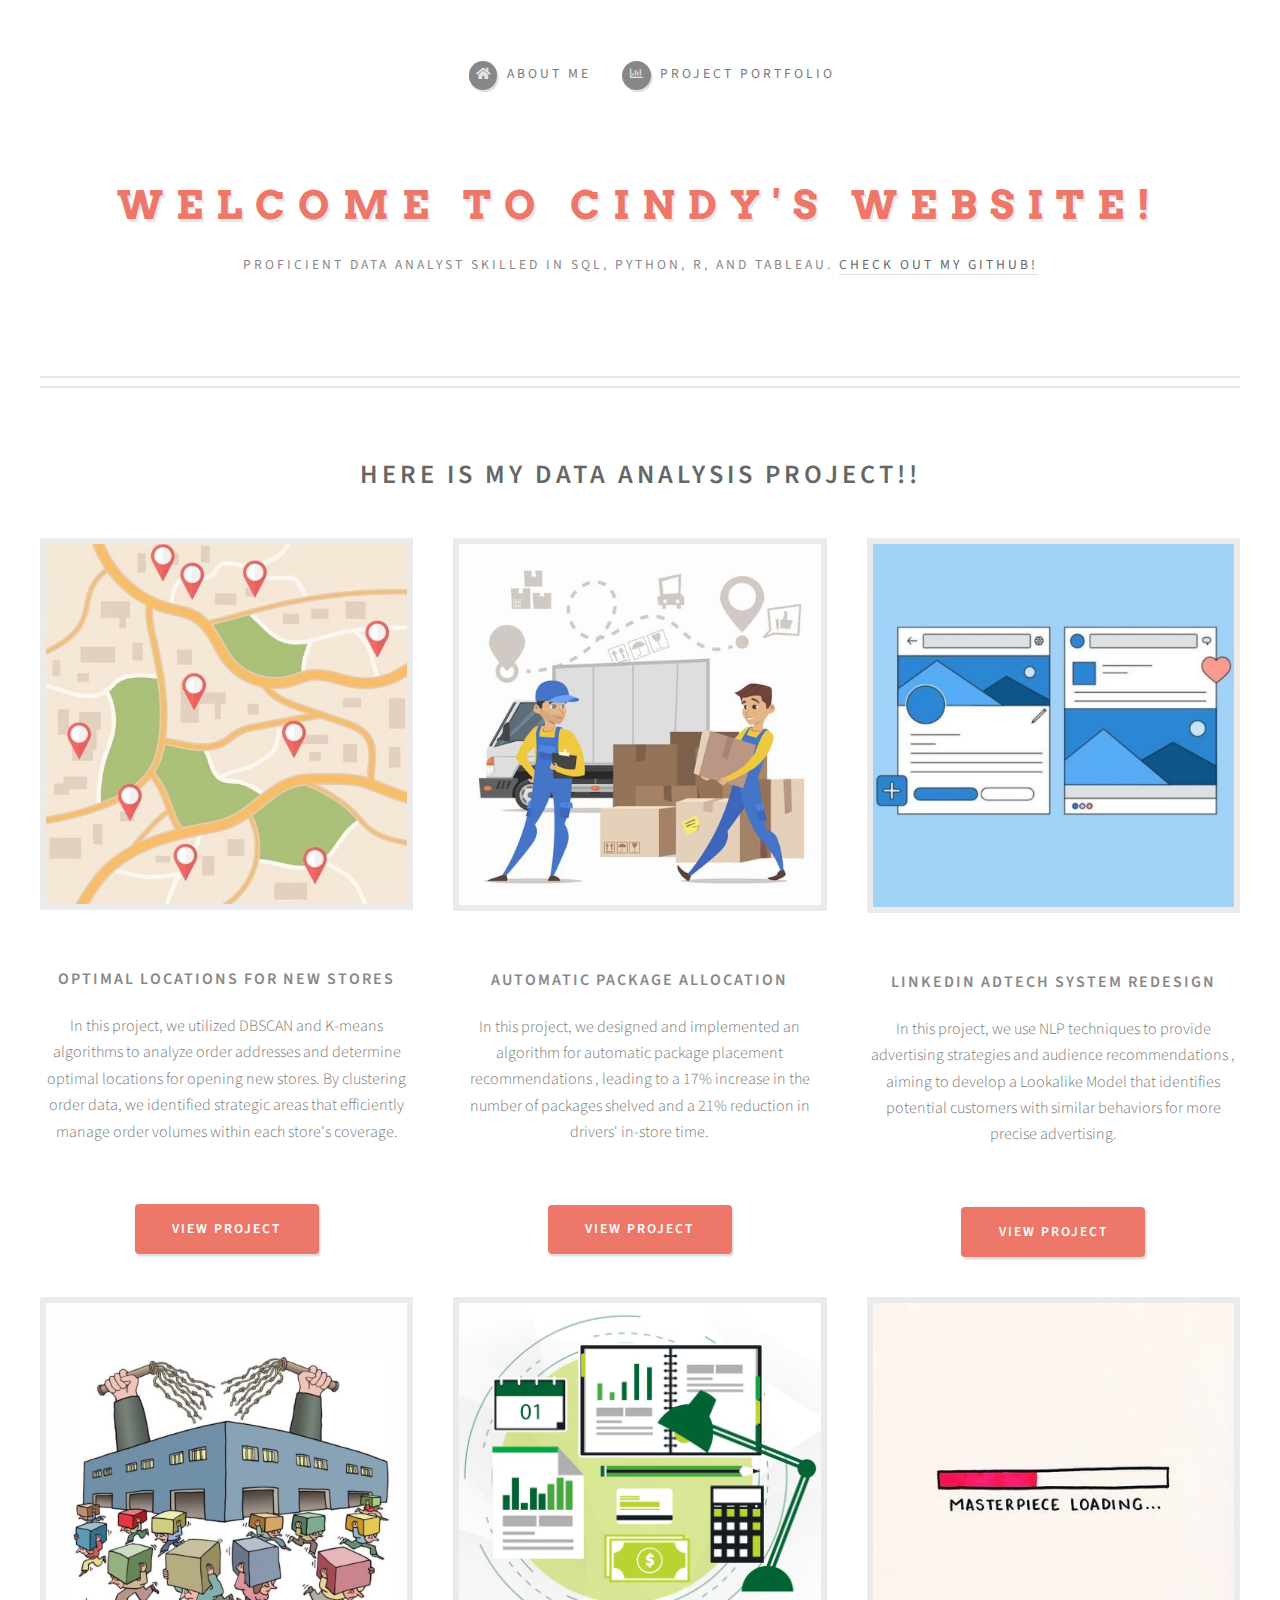
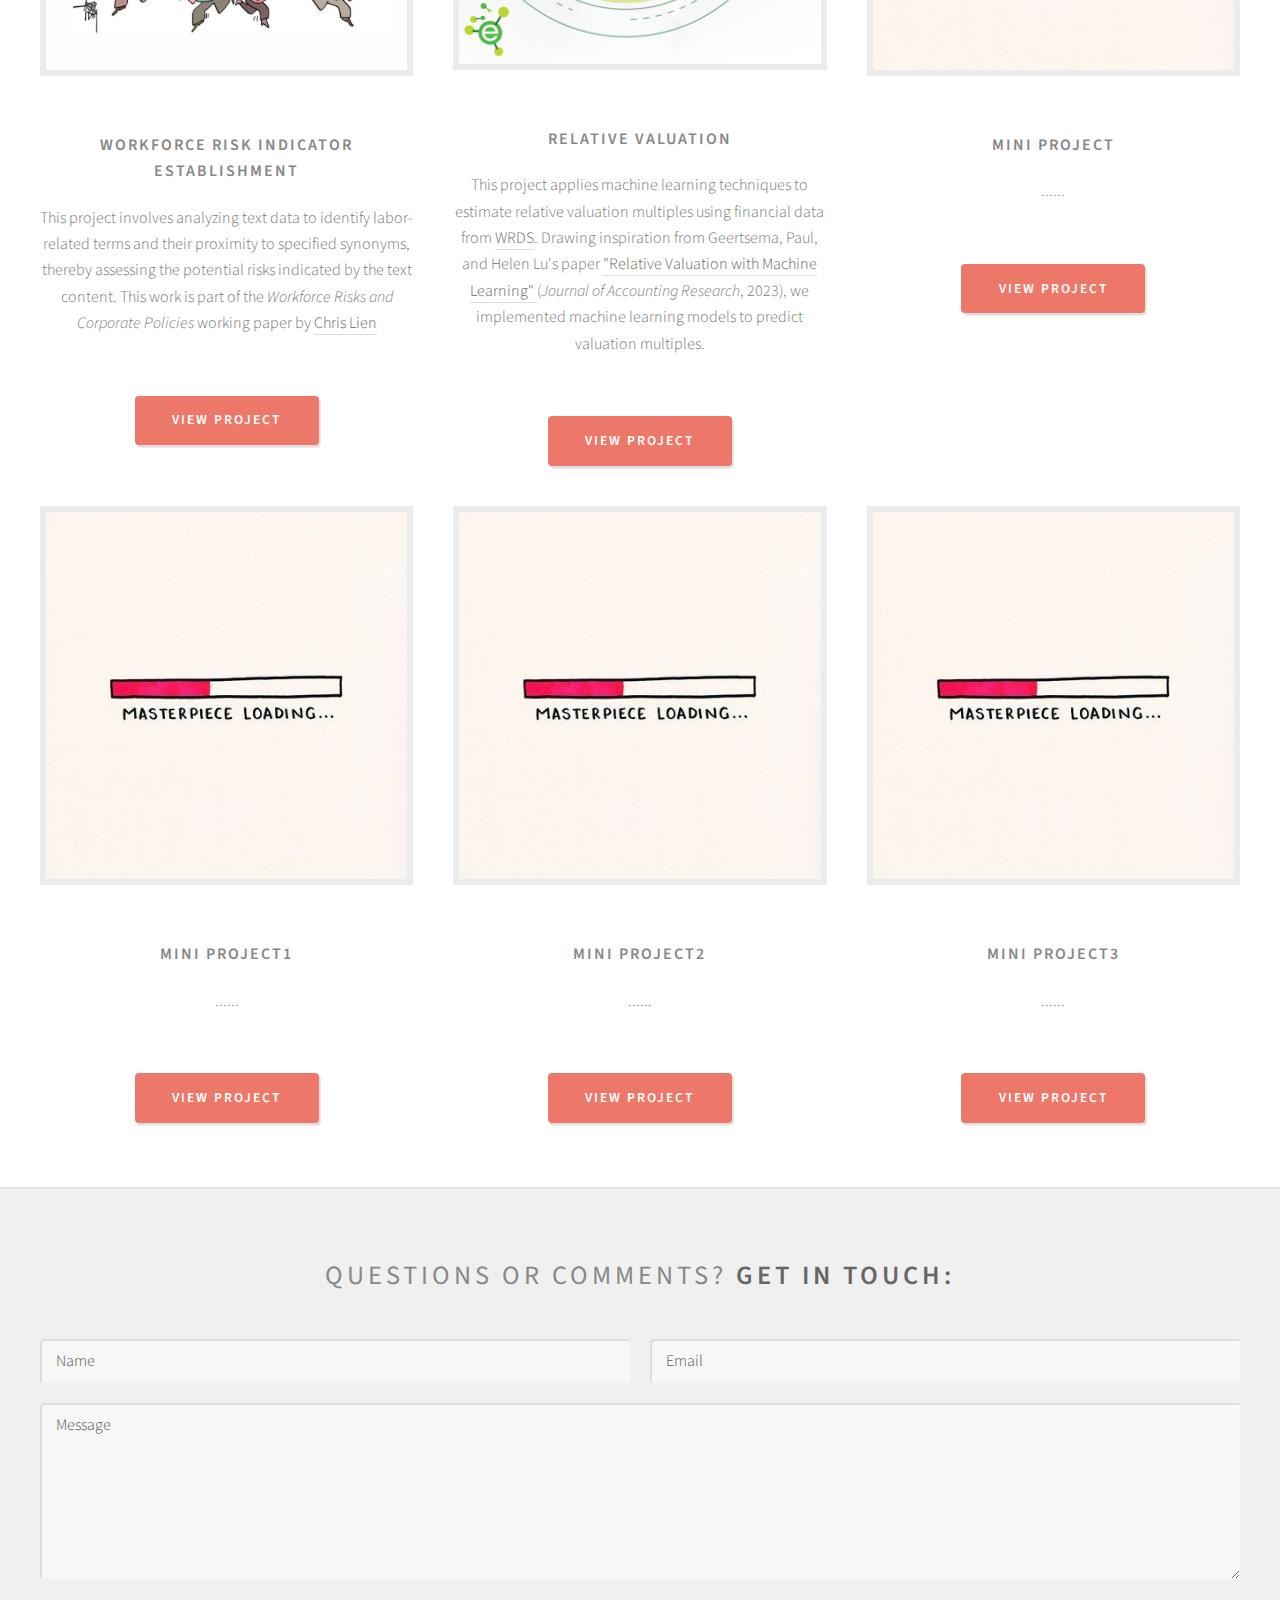
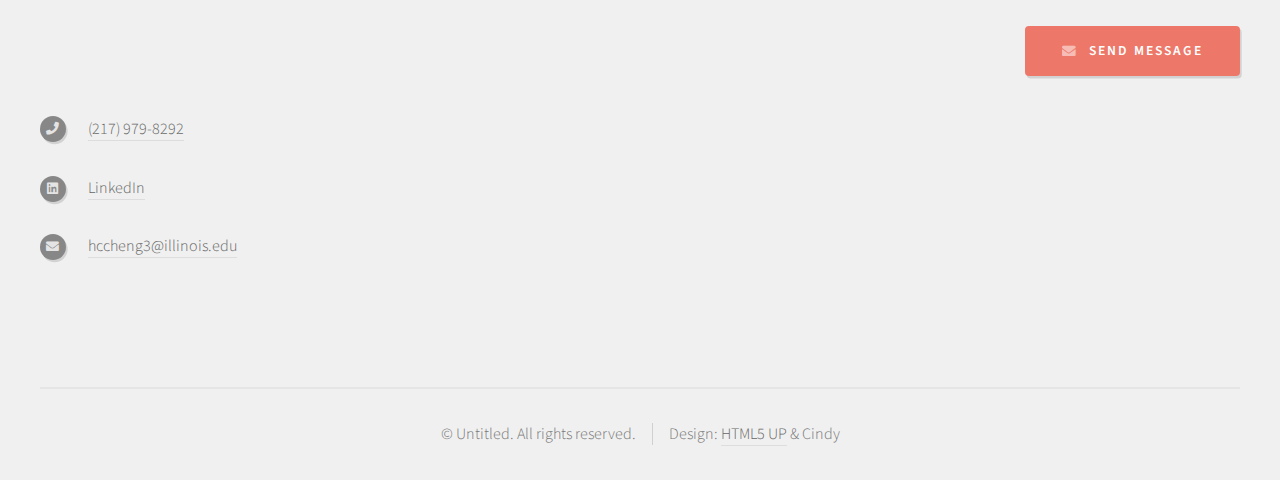
==== aboutme.html @ 3d665de0 "modified:   aboutme.html" ====
<!DOCTYPE HTML>
<!--
	Strongly Typed by HTML5 UP
	html5up.net | @ajlkn
	Free for personal and commercial use under the CCA 3.0 license (html5up.net/license)
-->
<html>
	<head>
		<title>Cindy's website</title>
		<meta charset="utf-8" />
		<meta name="viewport" content="width=device-width, initial-scale=1, user-scalable=no" />
		<link rel="stylesheet" href="assets/css/main.css" />
	</head>
	<body class="right-sidebar is-preload">
		<div id="page-wrapper">

			<!-- Header -->
				<section id="header">
					<div class="container">

						<!-- Logo -->
							<h1 id="logo"><a href="aboutme.html">Welcome to Cindy's website!</a></h1>
							<p>
								Proficient Data Analyst skilled in SQL, Python, R, and Tableau. 
								<a href="http://github.com/CCHST" target="_blank">Check out my GitHub!</a>
							</p>

						<!-- Nav -->
							<nav id="nav">
								<ul>
									<li><a class="icon solid fa-home" href="index.html"><span>About Me</span></a></li>
        							<li><a class="icon fa-chart-bar" href="#"><span>Project Portfolio</span></a></li>
								</ul>
							</nav>

					</div>
				</section>

			<!-- Features -->
				<section id="features">
					<div class="container">
						<header>
							<h2><strong>Here is my data analysis project!!</strong></h2>
						</header>
						<div class="row aln-center">
							<div class="col-4 col-6-medium col-12-small">

								<!-- Feature -->
									<section>
										<a href="#" class="image featured"><img src="images/store exp.jpg" alt="" /></a>
										<header>
											<h3>Optimal Locations for New Stores</h3>
										</header>
										<p>In this project, we utilized DBSCAN and K-means algorithms to analyze order addresses and determine optimal locations for opening new stores. 
											By clustering order data, we identified strategic areas that efficiently manage order volumes within each store's coverage.</p>
										<a href="https://github.com/CCHST/Store-expansion" class="button" target="_blank">VIEW PROJECT</a>
									</section>

							</div>
							<div class="col-4 col-6-medium col-12-small">

								<!-- Feature -->
									<section>
										<a href="#" class="image featured"><img src="images/auto package.jpg" alt="" /></a>
										<header>
											<h3>Automatic Package Allocation</h3>
										</header>
										<p>In this project, we designed and implemented an algorithm for automatic package placement recommendations
											, leading to a 17% increase in the number of packages shelved and a 21% reduction in drivers' in-store time.</p>
										<a href="https://github.com/CCHST/Automatic-Package-Placement-Algorithm" class="button" target="_blank">VIEW PROJECT</a>
									</section>

							</div>
							<div class="col-4 col-6-medium col-12-small">

								<!-- Feature -->
									<section>
										<a href="#" class="image featured"><img src="images/linkedin.jpg" alt="" /></a>
										<header>
											<h3>LinkedIn AdTech System Redesign</h3>
										</header>
										<p>In this project, we use NLP techniques to provide advertising strategies and audience recommendations
											, aiming to develop a Lookalike Model that identifies potential customers with similar behaviors for more precise advertising.</p>
										<a href="https://github.com/CCHST/LinkedIn_adtech_system_redesign" class="button" target="_blank">VIEW PROJECT</a>
									</section>

							</div>
							<div class="col-4 col-6-medium col-12-small">

								<!-- Feature -->
									<section>
										<a href="#" class="image featured"><img src="images/labor.jpg" alt="" /></a>
										<header>
											<h3>Workforce Risk Indicator Establishment</h3>
										</header>
										<p>This project involves analyzing text data to identify labor-related terms and their proximity to specified synonyms, 
											thereby assessing the potential risks indicated by the text content. 
											This work is part of the <i>Workforce Risks and Corporate Policies</i> working paper by 
											<a href="https://www.chrislienfinance.com/research" target="_blank">Chris Lien</a></p>
										<a href="https://github.com/CCHST/Workforce-Risk-Indicator-Establishment" class="button" target="_blank">VIEW PROJECT</a>
									</section>

							</div>
							<div class="col-4 col-6-medium col-12-small">

								<!-- Feature -->
									<section>
										<a href="#" class="image featured"><img src="images/ML.jpg" alt="" /></a>
										<header>
											<h3>Relative Valuation</h3>
										</header>
										<p>
											This project applies machine learning techniques to estimate relative valuation multiples using financial data from 
											<a href="https://wrds.wharton.upenn.edu/" target="_blank">WRDS</a>. 
											Drawing inspiration from Geertsema, Paul, and Helen Lu's paper 
											<a href="https://onlinelibrary.wiley.com/doi/full/10.1111/1475-679X.12435" target="_blank">
												"Relative Valuation with Machine Learning" 
											</a> 
											(<em>Journal of Accounting Research</em>, 2023), we implemented machine learning models to predict valuation multiples.
										</p>
										
										<a href="https://github.com/CCHST/Relative-Valuation" class="button" target="_blank">VIEW PROJECT</a>
									</section>

							</div>
							<div class="col-4 col-6-medium col-12-small">

								<!-- Feature -->
									<section>
										<a href="#" class="image featured"><img src="images/wip.jpg" alt="" /></a>
										<header>
											<h3>Mini Project</h3>
										</header>
										<p>......</p>
										<a href="#" class="button" target="_blank">VIEW PROJECT</a>
									</section>

							</div>
							<div class="col-4 col-6-medium col-12-small">

								<!-- Feature -->
									<section>
										<a href="#" class="image featured"><img src="images/wip.jpg" alt="" /></a>
										<header>
											<h3>Mini Project1</h3>
										</header>
										<p>......</p>
										<a href="#" class="button" target="_blank">VIEW PROJECT</a>
									</section>

							</div>
							<div class="col-4 col-6-medium col-12-small">

								<!-- Feature -->
									<section>
										<a href="#" class="image featured"><img src="images/wip.jpg" alt="" /></a>
										<header>
											<h3>Mini Project2</h3>
										</header>
										<p>......</p>
										<a href="#" class="button" target="_blank">VIEW PROJECT</a>
									</section>

							</div>
							<div class="col-4 col-6-medium col-12-small">

								<!-- Feature -->
									<section>
										<a href="#" class="image featured"><img src="images/wip.jpg" alt="" /></a>
										<header>
											<h3>Mini Project3</h3>
										</header>
										<p>......</p>
										<a href="#" class="button" target="_blank">VIEW PROJECT</a>
									</section>

							</div>
						</div>
					</div>
				</section>

			<!-- Banner
				<section id="banner">
					<div class="container">
						<p>Use this space for <strong>profound thoughts</strong>.<br />
						Or an enormous ad. Whatever.</p>
					</div> -->
				<!-- </section> -->

			<!-- Footer -->
				<section id="footer">
					<div class="container">
						<header>
							<h2>Questions or comments? <strong>Get in touch:</strong></h2>
						</header>
						<div class="row">
							<div class="col-12">
								<section>
									<form onsubmit="event.preventDefault(); sendEmail();">
										<div class="row gtr-50">
											<div class="col-6 col-12-small">
												<input id="name" name="name" placeholder="Name" type="text" required />
											</div>
											<div class="col-6 col-12-small">
												<input id="email" name="email" placeholder="Email" type="email" required />
											</div>
											<div class="col-12">
												<textarea id="message" name="message" placeholder="Message" required></textarea>
											</div>
											<div class="col-12" style="text-align: right;">
												<a href="#" class="button icon solid fa-envelope" onclick="sendEmail();">Send Message</a>
											</div>
										</div>
									</form>
								</section>
							</div>
							
							<script>
								function sendEmail() {
									// 獲取用戶輸入值
									const name = document.getElementById("name").value;
									const email = document.getElementById("email").value;
									const message = document.getElementById("message").value;
							
									// 構造 mailto 連結
									const subject = `Message from ${name}`;
									const body = `Name: ${name}\nEmail: ${email}\nMessage: ${message}`;
									const mailtoLink = `mailto:cindycheng3@gmail.com?subject=${encodeURIComponent(subject)}&body=${encodeURIComponent(body)}`;
							
									// 跳轉到 mailto 連結
									window.location.href = mailtoLink;
								}
							</script>
								<section>
									<div class="row">
										<div class="col-12">
											<ul class="icons">
												<li class="icon solid fa-phone">
													<a href="tel:+12179798292">(217) 979-8292</a>
												</li>
												<li class="icon brands fa-linkedin">
													<a href="https://www.linkedin.com/in/cindy-cheng-321763227/">LinkedIn</a>
												</li>
												<li class="icon solid fa-envelope">
													<a href="mailto:hccheng3@illinois.edu">hccheng3@illinois.edu</a>
												</li>
											</ul>
										</div>
									</div>
								</section>
							</div>
						</div>
					</div>
					<div id="copyright" class="container">
						<ul class="links">
							<li>&copy; Untitled. All rights reserved.</li><li>Design: <a href="http://html5up.net">HTML5 UP</a> & Cindy</li>
						</ul>
					</div>
				</section>

		</div>

		<!-- Scripts -->
			<script src="assets/js/jquery.min.js"></script>
			<script src="assets/js/jquery.dropotron.min.js"></script>
			<script src="assets/js/browser.min.js"></script>
			<script src="assets/js/breakpoints.min.js"></script>
			<script src="assets/js/util.js"></script>
			<script src="assets/js/main.js"></script>

	</body>
</html>
---- assets/css/main.css ----
@import url("fontawesome-all.min.css");
@import url("https://fonts.googleapis.com/css?family=Source+Sans+Pro:300,400,600|Arvo:700");

/*
	Strongly Typed by HTML5 UP
	html5up.net | @ajlkn
	Free for personal and commercial use under the CCA 3.0 license (html5up.net/license)
*/

html, body, div, span, applet, object,
iframe, h1, h2, h3, h4, h5, h6, p, blockquote,
pre, a, abbr, acronym, address, big, cite,
code, del, dfn, em, img, ins, kbd, q, s, samp,
small, strike, strong, sub, sup, tt, var, b,
u, i, center, dl, dt, dd, ol, ul, li, fieldset,
form, label, legend, table, caption, tbody,
tfoot, thead, tr, th, td, article, aside,
canvas, details, embed, figure, figcaption,
footer, header, hgroup, menu, nav, output, ruby,
section, summary, time, mark, audio, video {
	margin: 0;
	padding: 0;
	border: 0;
	font-size: 100%;
	font: inherit;
	vertical-align: baseline;}

article, aside, details, figcaption, figure,
footer, header, hgroup, menu, nav, section {
	display: block;}

body {
	line-height: 1;
}

ol, ul {
	list-style: none;
}

blockquote, q {
	quotes: none;
}

	blockquote:before, blockquote:after, q:before, q:after {
		content: '';
		content: none;
	}

table {
	border-collapse: collapse;
	border-spacing: 0;
}

body {
	-webkit-text-size-adjust: none;
}

mark {
	background-color: transparent;
	color: inherit;
}

input::-moz-focus-inner {
	border: 0;
	padding: 0;
}

input, select, textarea {
	-moz-appearance: none;
	-webkit-appearance: none;
	-ms-appearance: none;
	appearance: none;
}

/* Basic */

	html {
		box-sizing: border-box;
	}

	*, *:before, *:after {
		box-sizing: inherit;
	}

	body {
		background: #f0f0f0;
	}

		body.is-preload *, body.is-preload *:before, body.is-preload *:after {
			-moz-animation: none !important;
			-webkit-animation: none !important;
			-ms-animation: none !important;
			animation: none !important;
			-moz-transition: none !important;
			-webkit-transition: none !important;
			-ms-transition: none !important;
			transition: none !important;
		}

	body, input, textarea, select {
		font-family: 'Source Sans Pro';
		font-weight: 300;
		color: #777;
		line-height: 1.65em;
		font-size: 15pt;
	}

	h1, h2, h3, h4, h5, h6 {
		font-weight: 600;
		text-transform: uppercase;
		color: #888;
	}

	h1 a, h2 a, h3 a, h4 a, h5 a, h6 a {
		color: inherit;
		text-decoration: none;
		border: 0;
	}

	h2 {
		font-size: 1.65em;
		font-weight: 400;
		letter-spacing: 4px;
		margin: 0 0 1.5em 0;
		line-height: 1.75em;
	}

	h3 {
		font-size: 1em;
		letter-spacing: 2px;
		margin: 0 0 1.25em 0;
	}

	a {
		-moz-transition: color 0.25s ease-in-out, border-bottom-color 0.25s ease-in-out;
		-webkit-transition: color 0.25s ease-in-out, border-bottom-color 0.25s ease-in-out;
		-ms-transition: color 0.25s ease-in-out, border-bottom-color 0.25s ease-in-out;
		transition: color 0.25s ease-in-out, border-bottom-color 0.25s ease-in-out;
		color: #666;
		text-decoration: none;
		border-bottom: solid 1px #ddd;
	}

		a strong {
			-moz-transition: color 0.25s ease-in-out, border-bottom-color 0.25s ease-in-out;
			-webkit-transition: color 0.25s ease-in-out, border-bottom-color 0.25s ease-in-out;
			-ms-transition: color 0.25s ease-in-out, border-bottom-color 0.25s ease-in-out;
			transition: color 0.25s ease-in-out, border-bottom-color 0.25s ease-in-out;
		}

		a:hover {
			color: #ed786a;
			border-bottom-color: rgba(255, 255, 255, 0);
		}

			a:hover strong {
				color: #ed786a;
			}

	strong, b {
		font-weight: 600;
		color: #666;
	}

	em, i {
		font-style: italic;
	}

	sub {
		position: relative;
		top: 0.5em;
		font-size: 0.8em;
	}

	sup {
		position: relative;
		top: -0.5em;
		font-size: 0.8em;
	}

	hr {
		border: 0;
		border-top: solid 1px #ddd;
	}

	blockquote {
		border-left: solid 0.5em #ddd;
		padding: 1em 0 1em 2em;
		font-style: italic;
	}

	p {
		text-align: justify;
		margin-bottom: 2em !important;
	}

	ul, ol, dl, table, blockquote {
		margin-bottom: 2em;
	}

	br.clear {
		clear: both;
	}

/* Container */

	.container {
		margin: 0 auto;
		max-width: 100%;
		width: 70em;
	}

		@media screen and (max-width: 1680px) {

			.container {
				width: 68em;
			}

		}

		@media screen and (max-width: 1280px) {

			.container {
				width: calc(100% - 80px);
			}

		}

		@media screen and (max-width: 980px) {

			.container {
				width: calc(100% - 100px);
			}

		}

		@media screen and (max-width: 736px) {

			.container {
				width: calc(100% - 40px);
			}

		}

/* Row */

	.row {
		display: flex;
		flex-wrap: wrap;
		box-sizing: border-box;
		align-items: stretch;
	}

		.row > * {
			box-sizing: border-box;
		}

		.row.gtr-uniform > * > :last-child {
			margin-bottom: 0;
		}

		.row.aln-left {
			justify-content: flex-start;
		}

		.row.aln-center {
			justify-content: center;
		}

		.row.aln-right {
			justify-content: flex-end;
		}

		.row.aln-top {
			align-items: flex-start;
		}

		.row.aln-middle {
			align-items: center;
		}

		.row.aln-bottom {
			align-items: flex-end;
		}

		.row > .imp {
			order: -1;
		}

		.row > .col-1 {
			width: 8.33333%;
		}

		.row > .off-1 {
			margin-left: 8.33333%;
		}

		.row > .col-2 {
			width: 16.66667%;
		}

		.row > .off-2 {
			margin-left: 16.66667%;
		}

		.row > .col-3 {
			width: 25%;
		}

		.row > .off-3 {
			margin-left: 25%;
		}

		.row > .col-4 {
			width: 33.33333%;
		}

		.row > .off-4 {
			margin-left: 33.33333%;
		}

		.row > .col-5 {
			width: 41.66667%;
		}

		.row > .off-5 {
			margin-left: 41.66667%;
		}

		.row > .col-6 {
			width: 50%;
		}

		.row > .off-6 {
			margin-left: 50%;
		}

		.row > .col-7 {
			width: 58.33333%;
		}

		.row > .off-7 {
			margin-left: 58.33333%;
		}

		.row > .col-8 {
			width: 66.66667%;
		}

		.row > .off-8 {
			margin-left: 66.66667%;
		}

		.row > .col-9 {
			width: 75%;
		}

		.row > .off-9 {
			margin-left: 75%;
		}

		.row > .col-10 {
			width: 83.33333%;
		}

		.row > .off-10 {
			margin-left: 83.33333%;
		}

		.row > .col-11 {
			width: 91.66667%;
		}

		.row > .off-11 {
			margin-left: 91.66667%;
		}

		.row > .col-12 {
			width: 100%;
		}

		.row > .off-12 {
			margin-left: 100%;
		}

		.row.gtr-0 {
			margin-top: 0px;
			margin-left: 0px;
		}

			.row.gtr-0 > * {
				padding: 0px 0 0 0px;
			}

			.row.gtr-0.gtr-uniform {
				margin-top: 0px;
			}

				.row.gtr-0.gtr-uniform > * {
					padding-top: 0px;
				}

		.row.gtr-25 {
			margin-top: -12.5px;
			margin-left: -12.5px;
		}

			.row.gtr-25 > * {
				padding: 12.5px 0 0 12.5px;
			}

			.row.gtr-25.gtr-uniform {
				margin-top: -12.5px;
			}

				.row.gtr-25.gtr-uniform > * {
					padding-top: 12.5px;
				}

		.row.gtr-50 {
			margin-top: -25px;
			margin-left: -25px;
		}

			.row.gtr-50 > * {
				padding: 25px 0 0 25px;
			}

			.row.gtr-50.gtr-uniform {
				margin-top: -25px;
			}

				.row.gtr-50.gtr-uniform > * {
					padding-top: 25px;
				}

		.row {
			margin-top: -50px;
			margin-left: -50px;
		}

			.row > * {
				padding: 50px 0 0 50px;
			}

			.row.gtr-uniform {
				margin-top: -50px;
			}

				.row.gtr-uniform > * {
					padding-top: 50px;
				}

		.row.gtr-150 {
			margin-top: -75px;
			margin-left: -75px;
		}

			.row.gtr-150 > * {
				padding: 75px 0 0 75px;
			}

			.row.gtr-150.gtr-uniform {
				margin-top: -75px;
			}

				.row.gtr-150.gtr-uniform > * {
					padding-top: 75px;
				}

		.row.gtr-200 {
			margin-top: -100px;
			margin-left: -100px;
		}

			.row.gtr-200 > * {
				padding: 100px 0 0 100px;
			}

			.row.gtr-200.gtr-uniform {
				margin-top: -100px;
			}

				.row.gtr-200.gtr-uniform > * {
					padding-top: 100px;
				}

		@media screen and (max-width: 1680px) {

			.row {
				display: flex;
				flex-wrap: wrap;
				box-sizing: border-box;
				align-items: stretch;
			}

				.row > * {
					box-sizing: border-box;
				}

				.row.gtr-uniform > * > :last-child {
					margin-bottom: 0;
				}

				.row.aln-left {
					justify-content: flex-start;
				}

				.row.aln-center {
					justify-content: center;
				}

				.row.aln-right {
					justify-content: flex-end;
				}

				.row.aln-top {
					align-items: flex-start;
				}

				.row.aln-middle {
					align-items: center;
				}

				.row.aln-bottom {
					align-items: flex-end;
				}

				.row > .imp-xlarge {
					order: -1;
				}

				.row > .col-1-xlarge {
					width: 8.33333%;
				}

				.row > .off-1-xlarge {
					margin-left: 8.33333%;
				}

				.row > .col-2-xlarge {
					width: 16.66667%;
				}

				.row > .off-2-xlarge {
					margin-left: 16.66667%;
				}

				.row > .col-3-xlarge {
					width: 25%;
				}

				.row > .off-3-xlarge {
					margin-left: 25%;
				}

				.row > .col-4-xlarge {
					width: 33.33333%;
				}

				.row > .off-4-xlarge {
					margin-left: 33.33333%;
				}

				.row > .col-5-xlarge {
					width: 41.66667%;
				}

				.row > .off-5-xlarge {
					margin-left: 41.66667%;
				}

				.row > .col-6-xlarge {
					width: 50%;
				}

				.row > .off-6-xlarge {
					margin-left: 50%;
				}

				.row > .col-7-xlarge {
					width: 58.33333%;
				}

				.row > .off-7-xlarge {
					margin-left: 58.33333%;
				}

				.row > .col-8-xlarge {
					width: 66.66667%;
				}

				.row > .off-8-xlarge {
					margin-left: 66.66667%;
				}

				.row > .col-9-xlarge {
					width: 75%;
				}

				.row > .off-9-xlarge {
					margin-left: 75%;
				}

				.row > .col-10-xlarge {
					width: 83.33333%;
				}

				.row > .off-10-xlarge {
					margin-left: 83.33333%;
				}

				.row > .col-11-xlarge {
					width: 91.66667%;
				}

				.row > .off-11-xlarge {
					margin-left: 91.66667%;
				}

				.row > .col-12-xlarge {
					width: 100%;
				}

				.row > .off-12-xlarge {
					margin-left: 100%;
				}

				.row.gtr-0 {
					margin-top: 0px;
					margin-left: 0px;
				}

					.row.gtr-0 > * {
						padding: 0px 0 0 0px;
					}

					.row.gtr-0.gtr-uniform {
						margin-top: 0px;
					}

						.row.gtr-0.gtr-uniform > * {
							padding-top: 0px;
						}

				.row.gtr-25 {
					margin-top: -12.5px;
					margin-left: -12.5px;
				}

					.row.gtr-25 > * {
						padding: 12.5px 0 0 12.5px;
					}

					.row.gtr-25.gtr-uniform {
						margin-top: -12.5px;
					}

						.row.gtr-25.gtr-uniform > * {
							padding-top: 12.5px;
						}

				.row.gtr-50 {
					margin-top: -25px;
					margin-left: -25px;
				}

					.row.gtr-50 > * {
						padding: 25px 0 0 25px;
					}

					.row.gtr-50.gtr-uniform {
						margin-top: -25px;
					}

						.row.gtr-50.gtr-uniform > * {
							padding-top: 25px;
						}

				.row {
					margin-top: -50px;
					margin-left: -50px;
				}

					.row > * {
						padding: 50px 0 0 50px;
					}

					.row.gtr-uniform {
						margin-top: -50px;
					}

						.row.gtr-uniform > * {
							padding-top: 50px;
						}

				.row.gtr-150 {
					margin-top: -75px;
					margin-left: -75px;
				}

					.row.gtr-150 > * {
						padding: 75px 0 0 75px;
					}

					.row.gtr-150.gtr-uniform {
						margin-top: -75px;
					}

						.row.gtr-150.gtr-uniform > * {
							padding-top: 75px;
						}

				.row.gtr-200 {
					margin-top: -100px;
					margin-left: -100px;
				}

					.row.gtr-200 > * {
						padding: 100px 0 0 100px;
					}

					.row.gtr-200.gtr-uniform {
						margin-top: -100px;
					}

						.row.gtr-200.gtr-uniform > * {
							padding-top: 100px;
						}

		}

		@media screen and (max-width: 1280px) {

			.row {
				display: flex;
				flex-wrap: wrap;
				box-sizing: border-box;
				align-items: stretch;
			}

				.row > * {
					box-sizing: border-box;
				}

				.row.gtr-uniform > * > :last-child {
					margin-bottom: 0;
				}

				.row.aln-left {
					justify-content: flex-start;
				}

				.row.aln-center {
					justify-content: center;
				}

				.row.aln-right {
					justify-content: flex-end;
				}

				.row.aln-top {
					align-items: flex-start;
				}

				.row.aln-middle {
					align-items: center;
				}

				.row.aln-bottom {
					align-items: flex-end;
				}

				.row > .imp-large {
					order: -1;
				}

				.row > .col-1-large {
					width: 8.33333%;
				}

				.row > .off-1-large {
					margin-left: 8.33333%;
				}

				.row > .col-2-large {
					width: 16.66667%;
				}

				.row > .off-2-large {
					margin-left: 16.66667%;
				}

				.row > .col-3-large {
					width: 25%;
				}

				.row > .off-3-large {
					margin-left: 25%;
				}

				.row > .col-4-large {
					width: 33.33333%;
				}

				.row > .off-4-large {
					margin-left: 33.33333%;
				}

				.row > .col-5-large {
					width: 41.66667%;
				}

				.row > .off-5-large {
					margin-left: 41.66667%;
				}

				.row > .col-6-large {
					width: 50%;
				}

				.row > .off-6-large {
					margin-left: 50%;
				}

				.row > .col-7-large {
					width: 58.33333%;
				}

				.row > .off-7-large {
					margin-left: 58.33333%;
				}

				.row > .col-8-large {
					width: 66.66667%;
				}

				.row > .off-8-large {
					margin-left: 66.66667%;
				}

				.row > .col-9-large {
					width: 75%;
				}

				.row > .off-9-large {
					margin-left: 75%;
				}

				.row > .col-10-large {
					width: 83.33333%;
				}

				.row > .off-10-large {
					margin-left: 83.33333%;
				}

				.row > .col-11-large {
					width: 91.66667%;
				}

				.row > .off-11-large {
					margin-left: 91.66667%;
				}

				.row > .col-12-large {
					width: 100%;
				}

				.row > .off-12-large {
					margin-left: 100%;
				}

				.row.gtr-0 {
					margin-top: 0px;
					margin-left: 0px;
				}

					.row.gtr-0 > * {
						padding: 0px 0 0 0px;
					}

					.row.gtr-0.gtr-uniform {
						margin-top: 0px;
					}

						.row.gtr-0.gtr-uniform > * {
							padding-top: 0px;
						}

				.row.gtr-25 {
					margin-top: -10px;
					margin-left: -10px;
				}

					.row.gtr-25 > * {
						padding: 10px 0 0 10px;
					}

					.row.gtr-25.gtr-uniform {
						margin-top: -10px;
					}

						.row.gtr-25.gtr-uniform > * {
							padding-top: 10px;
						}

				.row.gtr-50 {
					margin-top: -20px;
					margin-left: -20px;
				}

					.row.gtr-50 > * {
						padding: 20px 0 0 20px;
					}

					.row.gtr-50.gtr-uniform {
						margin-top: -20px;
					}

						.row.gtr-50.gtr-uniform > * {
							padding-top: 20px;
						}

				.row {
					margin-top: -40px;
					margin-left: -40px;
				}

					.row > * {
						padding: 40px 0 0 40px;
					}

					.row.gtr-uniform {
						margin-top: -40px;
					}

						.row.gtr-uniform > * {
							padding-top: 40px;
						}

				.row.gtr-150 {
					margin-top: -60px;
					margin-left: -60px;
				}

					.row.gtr-150 > * {
						padding: 60px 0 0 60px;
					}

					.row.gtr-150.gtr-uniform {
						margin-top: -60px;
					}

						.row.gtr-150.gtr-uniform > * {
							padding-top: 60px;
						}

				.row.gtr-200 {
					margin-top: -80px;
					margin-left: -80px;
				}

					.row.gtr-200 > * {
						padding: 80px 0 0 80px;
					}

					.row.gtr-200.gtr-uniform {
						margin-top: -80px;
					}

						.row.gtr-200.gtr-uniform > * {
							padding-top: 80px;
						}

		}

		@media screen and (max-width: 980px) {

			.row {
				display: flex;
				flex-wrap: wrap;
				box-sizing: border-box;
				align-items: stretch;
			}

				.row > * {
					box-sizing: border-box;
				}

				.row.gtr-uniform > * > :last-child {
					margin-bottom: 0;
				}

				.row.aln-left {
					justify-content: flex-start;
				}

				.row.aln-center {
					justify-content: center;
				}

				.row.aln-right {
					justify-content: flex-end;
				}

				.row.aln-top {
					align-items: flex-start;
				}

				.row.aln-middle {
					align-items: center;
				}

				.row.aln-bottom {
					align-items: flex-end;
				}

				.row > .imp-medium {
					order: -1;
				}

				.row > .col-1-medium {
					width: 8.33333%;
				}

				.row > .off-1-medium {
					margin-left: 8.33333%;
				}

				.row > .col-2-medium {
					width: 16.66667%;
				}

				.row > .off-2-medium {
					margin-left: 16.66667%;
				}

				.row > .col-3-medium {
					width: 25%;
				}

				.row > .off-3-medium {
					margin-left: 25%;
				}

				.row > .col-4-medium {
					width: 33.33333%;
				}

				.row > .off-4-medium {
					margin-left: 33.33333%;
				}

				.row > .col-5-medium {
					width: 41.66667%;
				}

				.row > .off-5-medium {
					margin-left: 41.66667%;
				}

				.row > .col-6-medium {
					width: 50%;
				}

				.row > .off-6-medium {
					margin-left: 50%;
				}

				.row > .col-7-medium {
					width: 58.33333%;
				}

				.row > .off-7-medium {
					margin-left: 58.33333%;
				}

				.row > .col-8-medium {
					width: 66.66667%;
				}

				.row > .off-8-medium {
					margin-left: 66.66667%;
				}

				.row > .col-9-medium {
					width: 75%;
				}

				.row > .off-9-medium {
					margin-left: 75%;
				}

				.row > .col-10-medium {
					width: 83.33333%;
				}

				.row > .off-10-medium {
					margin-left: 83.33333%;
				}

				.row > .col-11-medium {
					width: 91.66667%;
				}

				.row > .off-11-medium {
					margin-left: 91.66667%;
				}

				.row > .col-12-medium {
					width: 100%;
				}

				.row > .off-12-medium {
					margin-left: 100%;
				}

				.row.gtr-0 {
					margin-top: 0px;
					margin-left: 0px;
				}

					.row.gtr-0 > * {
						padding: 0px 0 0 0px;
					}

					.row.gtr-0.gtr-uniform {
						margin-top: 0px;
					}

						.row.gtr-0.gtr-uniform > * {
							padding-top: 0px;
						}

				.row.gtr-25 {
					margin-top: -12.5px;
					margin-left: -12.5px;
				}

					.row.gtr-25 > * {
						padding: 12.5px 0 0 12.5px;
					}

					.row.gtr-25.gtr-uniform {
						margin-top: -12.5px;
					}

						.row.gtr-25.gtr-uniform > * {
							padding-top: 12.5px;
						}

				.row.gtr-50 {
					margin-top: -25px;
					margin-left: -25px;
				}

					.row.gtr-50 > * {
						padding: 25px 0 0 25px;
					}

					.row.gtr-50.gtr-uniform {
						margin-top: -25px;
					}

						.row.gtr-50.gtr-uniform > * {
							padding-top: 25px;
						}

				.row {
					margin-top: -50px;
					margin-left: -50px;
				}

					.row > * {
						padding: 50px 0 0 50px;
					}

					.row.gtr-uniform {
						margin-top: -50px;
					}

						.row.gtr-uniform > * {
							padding-top: 50px;
						}

				.row.gtr-150 {
					margin-top: -75px;
					margin-left: -75px;
				}

					.row.gtr-150 > * {
						padding: 75px 0 0 75px;
					}

					.row.gtr-150.gtr-uniform {
						margin-top: -75px;
					}

						.row.gtr-150.gtr-uniform > * {
							padding-top: 75px;
						}

				.row.gtr-200 {
					margin-top: -100px;
					margin-left: -100px;
				}

					.row.gtr-200 > * {
						padding: 100px 0 0 100px;
					}

					.row.gtr-200.gtr-uniform {
						margin-top: -100px;
					}

						.row.gtr-200.gtr-uniform > * {
							padding-top: 100px;
						}

		}

		@media screen and (max-width: 736px) {

			.row {
				display: flex;
				flex-wrap: wrap;
				box-sizing: border-box;
				align-items: stretch;
			}

				.row > * {
					box-sizing: border-box;
				}

				.row.gtr-uniform > * > :last-child {
					margin-bottom: 0;
				}

				.row.aln-left {
					justify-content: flex-start;
				}

				.row.aln-center {
					justify-content: center;
				}

				.row.aln-right {
					justify-content: flex-end;
				}

				.row.aln-top {
					align-items: flex-start;
				}

				.row.aln-middle {
					align-items: center;
				}

				.row.aln-bottom {
					align-items: flex-end;
				}

				.row > .imp-small {
					order: -1;
				}

				.row > .col-1-small {
					width: 8.33333%;
				}

				.row > .off-1-small {
					margin-left: 8.33333%;
				}

				.row > .col-2-small {
					width: 16.66667%;
				}

				.row > .off-2-small {
					margin-left: 16.66667%;
				}

				.row > .col-3-small {
					width: 25%;
				}

				.row > .off-3-small {
					margin-left: 25%;
				}

				.row > .col-4-small {
					width: 33.33333%;
				}

				.row > .off-4-small {
					margin-left: 33.33333%;
				}

				.row > .col-5-small {
					width: 41.66667%;
				}

				.row > .off-5-small {
					margin-left: 41.66667%;
				}

				.row > .col-6-small {
					width: 50%;
				}

				.row > .off-6-small {
					margin-left: 50%;
				}

				.row > .col-7-small {
					width: 58.33333%;
				}

				.row > .off-7-small {
					margin-left: 58.33333%;
				}

				.row > .col-8-small {
					width: 66.66667%;
				}

				.row > .off-8-small {
					margin-left: 66.66667%;
				}

				.row > .col-9-small {
					width: 75%;
				}

				.row > .off-9-small {
					margin-left: 75%;
				}

				.row > .col-10-small {
					width: 83.33333%;
				}

				.row > .off-10-small {
					margin-left: 83.33333%;
				}

				.row > .col-11-small {
					width: 91.66667%;
				}

				.row > .off-11-small {
					margin-left: 91.66667%;
				}

				.row > .col-12-small {
					width: 100%;
				}

				.row > .off-12-small {
					margin-left: 100%;
				}

				.row.gtr-0 {
					margin-top: 0px;
					margin-left: 0px;
				}

					.row.gtr-0 > * {
						padding: 0px 0 0 0px;
					}

					.row.gtr-0.gtr-uniform {
						margin-top: 0px;
					}

						.row.gtr-0.gtr-uniform > * {
							padding-top: 0px;
						}

				.row.gtr-25 {
					margin-top: -7.5px;
					margin-left: -7.5px;
				}

					.row.gtr-25 > * {
						padding: 7.5px 0 0 7.5px;
					}

					.row.gtr-25.gtr-uniform {
						margin-top: -7.5px;
					}

						.row.gtr-25.gtr-uniform > * {
							padding-top: 7.5px;
						}

				.row.gtr-50 {
					margin-top: -15px;
					margin-left: -15px;
				}

					.row.gtr-50 > * {
						padding: 15px 0 0 15px;
					}

					.row.gtr-50.gtr-uniform {
						margin-top: -15px;
					}

						.row.gtr-50.gtr-uniform > * {
							padding-top: 15px;
						}

				.row {
					margin-top: -30px;
					margin-left: -30px;
				}

					.row > * {
						padding: 30px 0 0 30px;
					}

					.row.gtr-uniform {
						margin-top: -30px;
					}

						.row.gtr-uniform > * {
							padding-top: 30px;
						}

				.row.gtr-150 {
					margin-top: -45px;
					margin-left: -45px;
				}

					.row.gtr-150 > * {
						padding: 45px 0 0 45px;
					}

					.row.gtr-150.gtr-uniform {
						margin-top: -45px;
					}

						.row.gtr-150.gtr-uniform > * {
							padding-top: 45px;
						}

				.row.gtr-200 {
					margin-top: -60px;
					margin-left: -60px;
				}

					.row.gtr-200 > * {
						padding: 60px 0 0 60px;
					}

					.row.gtr-200.gtr-uniform {
						margin-top: -60px;
					}

						.row.gtr-200.gtr-uniform > * {
							padding-top: 60px;
						}

		}

/* Sections/Article */

	section, article {
		margin-bottom: 3em;
	}

	section > :last-child,
	article > :last-child,
	section:last-child,
	article:last-child {
		margin-bottom: 0;
	}

/* Image */

	.image {
		-moz-transition: opacity 0.25s ease-in-out;
		-webkit-transition: opacity 0.25s ease-in-out;
		-ms-transition: opacity 0.25s ease-in-out;
		transition: opacity 0.25s ease-in-out;
		display: inline-block;
		border: solid 6px #ebebeb !important;
	}

		.image:hover {
			opacity: 0.9;
		}

		.image img {
			display: block;
			width: 100%;
		}

		.image.fit {
			display: block;
			width: 100%;
		}

		.image.featured {
			display: block;
			width: 100%;
			margin: 0 0 3.5em 0;
		}

		.image.left {
			float: left;
			margin: 0 1.5em 1.5em 0;
			position: relative;
			top: 0.5em;
		}

		.image.centered {
			display: block;
			margin: 0 0 2em 0;
		}

			.image.centered img {
				margin: 0 auto;
				width: auto;
			}

/* List */

	ul {
		list-style: disc;
		padding-left: 1em;
	}

		ul li {
			padding-left: 0.5em;
			margin: 0.75em 0 0.75em 0;
		}

			ul li:first-child {
				margin-top: 0;
			}

	ol {
		list-style: decimal;
		padding-left: 1em;
	}

		ol li {
			padding-left: 0.5em;
			margin: 0.75em 0 0.75em 0;
		}

			ol li:first-child {
				margin-top: 0;
			}

/* Links */

	ul.links {
		list-style: none;
		padding-left: 0;
	}

		ul.links li {
			display: inline;
			border-left: solid 1px #d0d0d0;
			padding-left: 1em;
			margin: 0 0 0 1em;
		}

			ul.links li:first-child {
				margin-left: 0;
				padding-left: 0;
				border-left: 0;
			}

/* Actions */

	ul.actions {
		margin-top: 2.5em;
		clear: both;
		list-style: none;
		padding-left: 0;
	}

		ul.actions li {
			padding-left: 0;
			display: inline-block;
			margin: 0 0 0 1em;
		}

			ul.actions li:first-child {
				margin-left: 0;
			}

/* Divided */

	ul.divided {
		list-style: none;
		padding-left: 0;
	}

		ul.divided li {
			border-top: solid 2px #e5e5e5;
			padding-left: 0;
			margin: 2.5em 0 0 0;
			padding: 2.5em 0 0 0;
		}

			ul.divided li:first-child {
				border-top: 0;
				margin-top: 0;
				padding-top: 0;
			}

/* Icons */

	ul.icons {
		list-style: none;
		padding-left: 0;
	}

		ul.icons > li {
			position: relative;
			padding: 2em 0 0 3em;
			margin: 0;
		}

			ul.icons > li:before {
				position: absolute;
				left: 0;
				top: 2.6em;
				display: block;
				font-size: 0.8em;
				background: #878787;
				color: #e4e4e4;
				width: 2em;
				height: 2em;
				border-radius: 2em;
				line-height: 2em;
				text-align: center;
				box-shadow: 0.125em 0.175em 0 0 rgba(0, 0, 0, 0.125);
			}

			ul.icons > li:first-child {
				padding-top: 0;
			}

				ul.icons > li:first-child:before {
					top: 0;
				}

/* Form */

	form label {
		font-weight: 600;
		text-transform: uppercase;
		color: #888;
		display: block;
		margin: 0 0 1em 0;
	}

	form input[type="text"],
	form input[type="email"],
	form input[type="password"],
	form select,
	form textarea {
		-moz-transition: background-color 0.25s ease-in-out;
		-webkit-transition: background-color 0.25s ease-in-out;
		-ms-transition: background-color 0.25s ease-in-out;
		transition: background-color 0.25s ease-in-out;
		-webkit-appearance: none;
		display: block;
		border: 0;
		background: #e8e8e8;
		width: 100%;
		box-shadow: inset 2px 2px 0px 0px rgba(0, 0, 0, 0.1);
		border-radius: 4px;
		line-height: 1.25em;
		padding: 0.75em 1em 0.75em 1em;
	}

		form input[type="text"]:focus,
		form input[type="email"]:focus,
		form input[type="password"]:focus,
		form select:focus,
		form textarea:focus {
			background: #f0f0f0;
		}

	form textarea {
		min-height: 11em;
	}

	form ::-webkit-input-placeholder {
		color: #555 !important;
		line-height: 1.35em;
	}

	form :-moz-placeholder {
		color: #555 !important;
	}

	form ::-moz-placeholder {
		color: #555 !important;
	}

	form :-ms-input-placeholder {
		color: #555 !important;
	}

	form ::-moz-focus-inner {
		border: 0;
	}

/* Table */

	table {
		width: 100%;
	}

		table tbody tr {
			border-top: solid 1px #E5E5E5;
		}

			table tbody tr:first-child {
				border-top: 0;
			}

		table td {
			padding: 0.75em 1em 0.75em 1em;
		}

		table th {
			text-align: left;
			font-weight: bold;
			padding: 0.75em 1em 0.75em 1em;
		}

		table thead {
			background: #878787;
			color: #fff;
			font-weight: 400;
			text-transform: uppercase;
			border: 0;
			box-shadow: 0.125em 0.175em 0 0 rgba(0, 0, 0, 0.125);
			font-size: 0.85em;
			letter-spacing: 2px;
		}

		table tfoot {
			background: #F0F0F0;
			border-top: solid 2px #E5E5E5;
		}

/* Button */

	input[type="button"],
	input[type="submit"],
	input[type="reset"],
	button,
	.button {
		-moz-transition: all 0.25s ease-in-out;
		-webkit-transition: all 0.25s ease-in-out;
		-ms-transition: all 0.25s ease-in-out;
		transition: all 0.25s ease-in-out;
		-webkit-appearance: none;
		position: relative;
		display: inline-block;
		background: #ed786a;
		color: #fff !important;
		text-transform: uppercase;
		border-radius: 4px;
		border: 0;
		outline: 0;
		font-size: 1em;
		box-shadow: 0.125em 0.175em 0 0 rgba(0, 0, 0, 0.125);
		font-weight: 600;
		text-align: center;
		font-size: 0.85em;
		letter-spacing: 2px;
		padding: 0.85em 2.75em 0.85em 2.75em;
		margin-top: 2em;
	}

		input[type="button"].icon:before,
		input[type="submit"].icon:before,
		input[type="reset"].icon:before,
		button.icon:before,
		.button.icon:before {
			position: relative;
			padding-right: 0.75em;
			opacity: 0.5;
			top: 0.05em;
		}

		input[type="button"]:hover,
		input[type="submit"]:hover,
		input[type="reset"]:hover,
		button:hover,
		.button:hover {
			background: #fd887a;
		}

		input[type="button"]:active,
		input[type="submit"]:active,
		input[type="reset"]:active,
		button:active,
		.button:active {
			background: #ed786a;
		}

		input[type="button"].alt,
		input[type="submit"].alt,
		input[type="reset"].alt,
		button.alt,
		.button.alt {
			background: #878787;
		}

			input[type="button"].alt:hover,
			input[type="submit"].alt:hover,
			input[type="reset"].alt:hover,
			button.alt:hover,
			.button.alt:hover {
				background: #979797;
			}

			input[type="button"].alt:active,
			input[type="submit"].alt:active,
			input[type="reset"].alt:active,
			button.alt:active,
			.button.alt:active {
				background: #878787;
			}

/* Box */

	.no-sidebar .box.post > header {
		text-align: center;
	}

	.box.excerpt .date {
		background: #878787;
		color: #fff;
		font-weight: 400;
		text-transform: uppercase;
		border-radius: 4px;
		border: 0;
		box-shadow: 0.125em 0.175em 0 0 rgba(0, 0, 0, 0.125);
		display: inline-block;
		font-size: 0.85em;
		letter-spacing: 2px;
		padding: 0.25em 1em 0.25em 1em;
		margin: 0 0 2.5em 0;
	}

/* Icons */

	.icon {
		text-decoration: none;
		position: relative;
		text-decoration: none;
	}

		.icon:before {
			-moz-osx-font-smoothing: grayscale;
			-webkit-font-smoothing: antialiased;
			display: inline-block;
			font-style: normal;
			font-variant: normal;
			text-rendering: auto;
			line-height: 1;
			text-transform: none !important;
			font-family: 'Font Awesome 5 Free';
			font-weight: 400;
		}

		.icon:before {
			line-height: inherit;
		}

		.icon > .label {
			display: none;
		}

		.icon.solid:before {
			font-weight: 900;
		}

		.icon.brands:before {
			font-family: 'Font Awesome 5 Brands';
		}

/* Page Wrapper */

	#page-wrapper > section {
		margin-bottom: 0;
	}

/* Header */

	#header {
		position: relative;
		position: relative;
		background: #fff;
		text-align: center;
	}

		#header > .container {
			padding: 14em 0 7em 0;
			border-bottom: solid 2px #e5e5e5;
			box-shadow: inset 0px -8px 0px 0px #fff, inset 0px -10px 0px 0px #e5e5e5;
		}

		#header h1 {
			font-family: 'Arvo';
			font-weight: 700;
			color: #ed786a;
			text-shadow: 0.05em 0.075em 0 rgba(0, 0, 0, 0.1);
			font-size: 3em;
			letter-spacing: 13px;
		}

			#header h1 a {
				border: 0;
			}

		#header p {
			text-transform: uppercase;
			font-weight: 400;
			color: #888;
			margin: 2.5em 0 0 0;
			font-size: 0.85em;
			letter-spacing: 3px;
			text-align: center;
		}

/* Nav */

	#nav {
		position: absolute;
		top: 3em;
		left: 0;
		width: 100%;
		cursor: default;
	}

		#nav > ul > li {
			display: inline-block;
			padding-right: 2em;
		}

			#nav > ul > li:last-child {
				padding-right: 0;
			}

			#nav > ul > li > a {
				border: 0;
				text-decoration: none;
				text-transform: uppercase;
				font-weight: 400;
				color: #777;
				outline: 0;
				display: block;
			}

				#nav > ul > li > a:before {
					display: inline-block;
					background: #878787;
					color: #e4e4e4;
					width: 2.25em;
					font-size: 0.8em;
					height: 2.25em;
					border-radius: 2.25em;
					line-height: 2.1em;
					text-align: center;
					box-shadow: 0.125em 0.175em 0 0 rgba(0, 0, 0, 0.125);
					margin-right: 0.75em;
					-moz-transition: color 0.25s ease-in-out, background 0.25s ease-in-out;
					-webkit-transition: color 0.25s ease-in-out, background 0.25s ease-in-out;
					-o-transition: color 0.25s ease-in-out, background 0.25s ease-in-out;
					-ms-transition: color 0.25s ease-in-out, background 0.25s ease-in-out;
					transition: color 0.25s ease-in-out, background 0.25s ease-in-out;
				}

				#nav > ul > li > a > span {
					-moz-transition: color 0.25s ease-in-out;
					-webkit-transition: color 0.25s ease-in-out;
					-o-transition: color 0.25s ease-in-out;
					-ms-transition: color 0.25s ease-in-out;
					transition: color 0.25s ease-in-out;
					font-size: 0.85em;
					letter-spacing: 3px;
				}

			#nav > ul > li > ul {
				display: none;
			}

			#nav > ul > li.active > a:before,
			#nav > ul > li:hover > a:before {
				background: #ED786A;
				color: #fff;
			}

			#nav > ul > li.active > a > span,
			#nav > ul > li:hover > a > span {
				color: #ED786A;
			}

	.dropotron {
		text-align: left;
		border: solid 1px #e5e5e5;
		border-radius: 4px;
		background: #fff;
		background: rgba(255, 255, 255, 0.965);
		box-shadow: 0px 2px 2px 0px rgba(0, 0, 0, 0.1);
		padding: 0.75em 0 0.5em 0;
		min-width: 12em;
		margin-top: calc(-0.5em + 1px);
		margin-left: -2px;
		list-style: none;
	}

		.dropotron.level-0 {
			margin-top: 1.5em;
			margin-left: -1em;
		}

			.dropotron.level-0:after {
				content: '';
				display: block;
				position: absolute;
				left: 1.25em;
				top: calc(-0.75em + 1px);
				border-left: solid 0.75em rgba(255, 255, 255, 0);
				border-right: solid 0.75em rgba(255, 255, 255, 0);
				border-bottom: solid 0.75em #fff;
			}

			.dropotron.level-0:before {
				content: '';
				display: block;
				position: absolute;
				left: 1.25em;
				top: -0.75em;
				border-left: solid 0.75em rgba(255, 255, 255, 0);
				border-right: solid 0.75em rgba(255, 255, 255, 0);
				border-bottom: solid 0.75em #ccc;
			}

		.dropotron span, .dropotron a {
			display: block;
			padding: 0.3em 1em 0.3em 1em;
			border: 0;
			border-top: solid 1px #f0f0f0;
			outline: 0;
		}

		.dropotron li {
			padding-left: 0;
			margin: 0;
		}

			.dropotron li:first-child > span, .dropotron li:first-child > a {
				border-top: 0;
				padding-top: 0;
			}

			.dropotron li:hover > span, .dropotron li:hover > a {
				-moz-transition: color 0.25s ease-in-out, border-bottom-color 0.25s ease-in-out;
				-webkit-transition: color 0.25s ease-in-out, border-bottom-color 0.25s ease-in-out;
				-ms-transition: color 0.25s ease-in-out, border-bottom-color 0.25s ease-in-out;
				transition: color 0.25s ease-in-out, border-bottom-color 0.25s ease-in-out;
				color: #ed786a;
			}

/* Features */

	#features {
		position: relative;
		overflow: hidden;
		background: #fff;
		text-align: center;
		padding: 6em 0;
	}

		#features p {
			text-align: center;
		}

		#features ul.actions {
			margin-top: 1.25em;
		}

/* Banner */

	#banner {
		position: relative;
		overflow: hidden;
		background: #fff;
		color: #fff;
		text-align: center;
		border-top: solid 2px #e5e5e5;
		border-bottom: solid 2px #e5e5e5;
		box-shadow: inset 0px -8px 0px 0px #fff, inset 0px 8px 0px 0px #fff;
		position: relative;
		text-transform: uppercase;
		background: url("../../images/banner.jpg");
		background-size: cover;
		padding: 10em 0;
	}

		#banner p {
			font-weight: 400;
			font-size: 2em;
			line-height: 1.5em;
			letter-spacing: 4px;
			text-align: center;
			margin: 0;
		}

		#banner strong {
			color: inherit;
		}

		#banner > .container {
			position: relative;
		}

			#banner > .container:before, #banner > .container:after {
				content: '';
				display: block;
				position: absolute;
				top: 50%;
				width: 35px;
				height: 141px;
				margin-top: -70px;
				background: url("images/bracket.svg");
				opacity: 0.15;
			}

			#banner > .container:before {
				left: 0;
			}

			#banner > .container:after {
				-moz-transform: scaleX(-1);
				-webkit-transform: scaleX(-1);
				-ms-transform: scaleX(-1);
				transform: scaleX(-1);
				right: 0;
			}

/* Main */

	#main {
		position: relative;
		overflow: hidden;
		background: #fff;
		padding: 6em 0;
	}

/* Content */

	#content > section,
	#content > article {
		border-top: solid 2px #e5e5e5;
		box-shadow: inset 0px 8px 0px 0px #fff, inset 0px 10px 0px 0px #e5e5e5;
		margin: 5em 0 0 0;
		padding: 5em 0 0 0;
	}

		#content > section:first-child,
		#content > article:first-child {
			border-top: 0;
			box-shadow: none;
			margin: 0;
			padding: 0;
		}

/* Sidebar */

	#sidebar > section,
	#sidebar > article {
		border-top: solid 2px #e5e5e5;
		box-shadow: inset 0px 8px 0px 0px #fff, inset 0px 10px 0px 0px #e5e5e5;
		margin: 5em 0 0 0;
		padding: 5em 0 0 0;
	}

		#sidebar > section:first-child,
		#sidebar > article:first-child {
			border-top: 0;
			box-shadow: none;
			margin: 0;
			padding: 0;
		}

/* Footer */

	#footer {
		position: relative;
		overflow: hidden;
		border-top: solid 2px #e5e5e5;
		background: #f0f0f0;
		padding: 6em 0 8em 0;
	}

		#footer form input[type="text"],
		#footer form input[type="email"],
		#footer form input[type="password"],
		#footer form select,
		#footer form textarea {
			background: #f7f7f7;
		}

			#footer form input[type="text"]:focus,
			#footer form input[type="email"]:focus,
			#footer form input[type="password"]:focus,
			#footer form select:focus,
			#footer form textarea:focus {
				background: #fff;
			}

		#footer h2 {
			text-align: center;
		}

/* Copyright */

	#copyright {
		border-top: solid 2px #e5e5e5;
		text-align: center;
		margin-top: 6em;
		padding-top: 4em;
	}

/* XLarge */

	@media screen and (max-width: 1680px) {

		/* Basic */

			body, input, textarea, select {
				font-size: 13pt;
			}

	}

/* Large */

	@media screen and (max-width: 1280px) {

		/* Basic */

			body, input, textarea, select {
				font-size: 12pt;
			}

			h2 br, h3 br, h4 br, h5 br, h6 br {
				display: none;
			}

		/* Image */

			.image.left {
				max-width: 50%;
			}

			.image.right {
				max-width: 50%;
			}

		/* Header */

			#header > .container {
				padding: 12em 0 5em 0;
			}

			#header h1 {
				font-size: 2.5em;
			}

		/* Nav */

			#nav > ul > li {
				padding-right: 1.25em;
			}

		/* Features */

			#features {
				padding: 4em 0;
			}

		/* Banner */

			#banner {
				padding: 8em 0;
			}

				#banner > .container {
					padding: 0 4em;
				}

					#banner > .container br {
						display: none;
					}

		/* Main */

			#main {
				padding: 4em 0;
			}

		/* Footer */

			#footer {
				padding: 4em 0;
			}

		/* Copyright */

			#copyright {
				margin-top: 2em;
				padding-top: 2em;
			}

	}

/* Medium */

	#navPanel, #titleBar {
		display: none;
	}

	@media screen and (max-width: 980px) {

		/* Basic */

			html, body {
				overflow-x: hidden;
			}

		/* Header */

			#header > .container {
				padding: 10em 0 7em 0;
			}

		/* Nav */

			#nav {
				display: none;
			}

		/* Nav */

			#page-wrapper {
				-moz-backface-visibility: hidden;
				-webkit-backface-visibility: hidden;
				-ms-backface-visibility: hidden;
				backface-visibility: hidden;
				-moz-transition: -moz-transform 0.5s ease;
				-webkit-transition: -webkit-transform 0.5s ease;
				-ms-transition: -ms-transform 0.5s ease;
				transition: transform 0.5s ease;
				padding-bottom: 1px;
			}

			#titleBar {
				-moz-backface-visibility: hidden;
				-webkit-backface-visibility: hidden;
				-ms-backface-visibility: hidden;
				backface-visibility: hidden;
				-moz-transition: -moz-transform 0.5s ease;
				-webkit-transition: -webkit-transform 0.5s ease;
				-ms-transition: -ms-transform 0.5s ease;
				transition: transform 0.5s ease;
				display: block;
				height: 44px;
				left: 0;
				position: fixed;
				top: 0;
				width: 100%;
				z-index: 10001;
			}

				#titleBar .toggle {
					text-decoration: none;
					position: absolute;
					left: 0;
					top: 0;
					width: 80px;
					height: 60px;
					border: 0;
				}

					#titleBar .toggle:before {
						-moz-osx-font-smoothing: grayscale;
						-webkit-font-smoothing: antialiased;
						display: inline-block;
						font-style: normal;
						font-variant: normal;
						text-rendering: auto;
						line-height: 1;
						text-transform: none !important;
						font-family: 'Font Awesome 5 Free';
						font-weight: 900;
					}

					#titleBar .toggle:before {
						display: inline-block;
						text-decoration: none;
						content: '\f0c9';
						display: block;
						width: 60px;
						height: 40px;
						background: rgba(232, 232, 232, 0.9);
						border-radius: 4px;
						position: absolute;
						left: 5px;
						top: 5px;
						box-shadow: 0.125em 0.125em 0 0 rgba(0, 0, 0, 0.15);
						text-align: center;
						line-height: 40px;
						font-size: 18px;
						color: #aaa;
					}

					#titleBar .toggle:active:before {
						opacity: 0.5;
					}

			#navPanel {
				-moz-backface-visibility: hidden;
				-webkit-backface-visibility: hidden;
				-ms-backface-visibility: hidden;
				backface-visibility: hidden;
				-moz-transform: translateX(-275px);
				-webkit-transform: translateX(-275px);
				-ms-transform: translateX(-275px);
				transform: translateX(-275px);
				-moz-transition: -moz-transform 0.5s ease;
				-webkit-transition: -webkit-transform 0.5s ease;
				-ms-transition: -ms-transform 0.5s ease;
				transition: transform 0.5s ease;
				display: block;
				height: 100%;
				left: 0;
				overflow-y: auto;
				position: fixed;
				top: 0;
				width: 275px;
				z-index: 10002;
				background: #444;
				border-right: solid 2px #3c3c3c;
				font-weight: 400;
				text-transform: uppercase;
				color: #888;
				letter-spacing: 2px;
				font-size: 0.85em;
			}

				#navPanel .link {
					display: block;
					color: #ddd;
					text-decoration: none;
					height: 44px;
					line-height: 44px;
					border: 0;
					border-top: solid 1px #3c3c3c;
					padding: 0 1em 0 1em;
				}

					#navPanel .link:first-child {
						border-top: 0;
					}

					#navPanel .link.depth-0 {
						font-weight: 600;
						color: #fff;
					}

				#navPanel .indent-1 {
					display: inline-block;
					width: 1em;
				}

				#navPanel .indent-2 {
					display: inline-block;
					width: 2em;
				}

				#navPanel .indent-3 {
					display: inline-block;
					width: 3em;
				}

				#navPanel .indent-4 {
					display: inline-block;
					width: 4em;
				}

				#navPanel .indent-5 {
					display: inline-block;
					width: 5em;
				}

				#navPanel .depth-0 {
					color: #fff;
				}

			body.navPanel-visible #page-wrapper {
				-moz-transform: translateX(275px);
				-webkit-transform: translateX(275px);
				-ms-transform: translateX(275px);
				transform: translateX(275px);
			}

			body.navPanel-visible #titleBar {
				-moz-transform: translateX(275px);
				-webkit-transform: translateX(275px);
				-ms-transform: translateX(275px);
				transform: translateX(275px);
			}

			body.navPanel-visible #navPanel {
				-moz-transform: translateX(0);
				-webkit-transform: translateX(0);
				-ms-transform: translateX(0);
				transform: translateX(0);
			}

		/* Sidebar */

			#sidebar {
				padding-top: 6em;
			}

	}

/* Small */

	@media screen and (max-width: 736px) {

		/* Basic */

			body, input, textarea, select {
				font-size: 11pt;
			}

			h2, h3, h4, h5, h6 {
				font-size: 1.2em;
				letter-spacing: 2px;
				text-align: center;
				margin: 0 0 1em 0;
			}

				h2 br, h3 br, h4 br, h5 br, h6 br {
					display: none;
				}

		/* Image */

			.image.featured {
				margin: 0 0 1.5em 0;
			}

			.image.left {
				max-width: 35%;
			}

			.image.right {
				max-width: 35%;
			}

		/* Button */

			input[type="button"],
			input[type="submit"],
			input[type="reset"],
			button,
			.button {
				letter-spacing: 2px;
				display: block;
				padding: 1em 0 1em 0;
				width: 100%;
			}

		/* Actions */

			ul.actions li {
				display: block;
				margin: 1em 0 0 0;
			}

				ul.actions li:first-child {
					margin-top: 0;
				}

		/* Box */

			.box.excerpt header {
				text-align: center;
			}

		/* Header */

			#header > .container {
				padding: 6em 0 4em 0;
			}

			#header h1 {
				font-size: 2em;
				letter-spacing: 8px;
				line-height: 1.325em;
			}

			#header p {
				margin: 1.25em 0 0 0;
				letter-spacing: 2px;
			}

		/* Banner */

			#banner {
				padding: 5em 0;
			}

				#banner > .container {
					padding: 0;
				}

					#banner > .container:before, #banner > .container:after {
						display: none;
					}

				#banner p {
					font-size: 1.25em;
				}

		/* Features */

			#features {
				padding: 2em 0;
			}

				#features ul.actions {
					margin-top: 0;
				}

		/* Main */

			#main {
				padding: 2em 0;
			}

		/* Content */

			#content > section,
			#content > article {
				margin: 3em 0 0 0;
				padding: 3em 0 0 0;
			}

		/* Sidebar */

			#sidebar {
				padding-top: 3em;
			}

				#sidebar > section,
				#sidebar > article {
					margin: 3em 0 0 0;
					padding: 3em 0 0 0;
				}

		/* Footer */

			#footer {
				padding: 2em 0;
			}

				#footer ul.icons {
					margin-bottom: 0;
				}

		/* Copyright */

			#copyright .links {
				margin-bottom: 0;
			}

				#copyright .links li {
					display: block;
					padding-left: 0;
					margin-left: 0;
					border-left: 0;
				}

	}
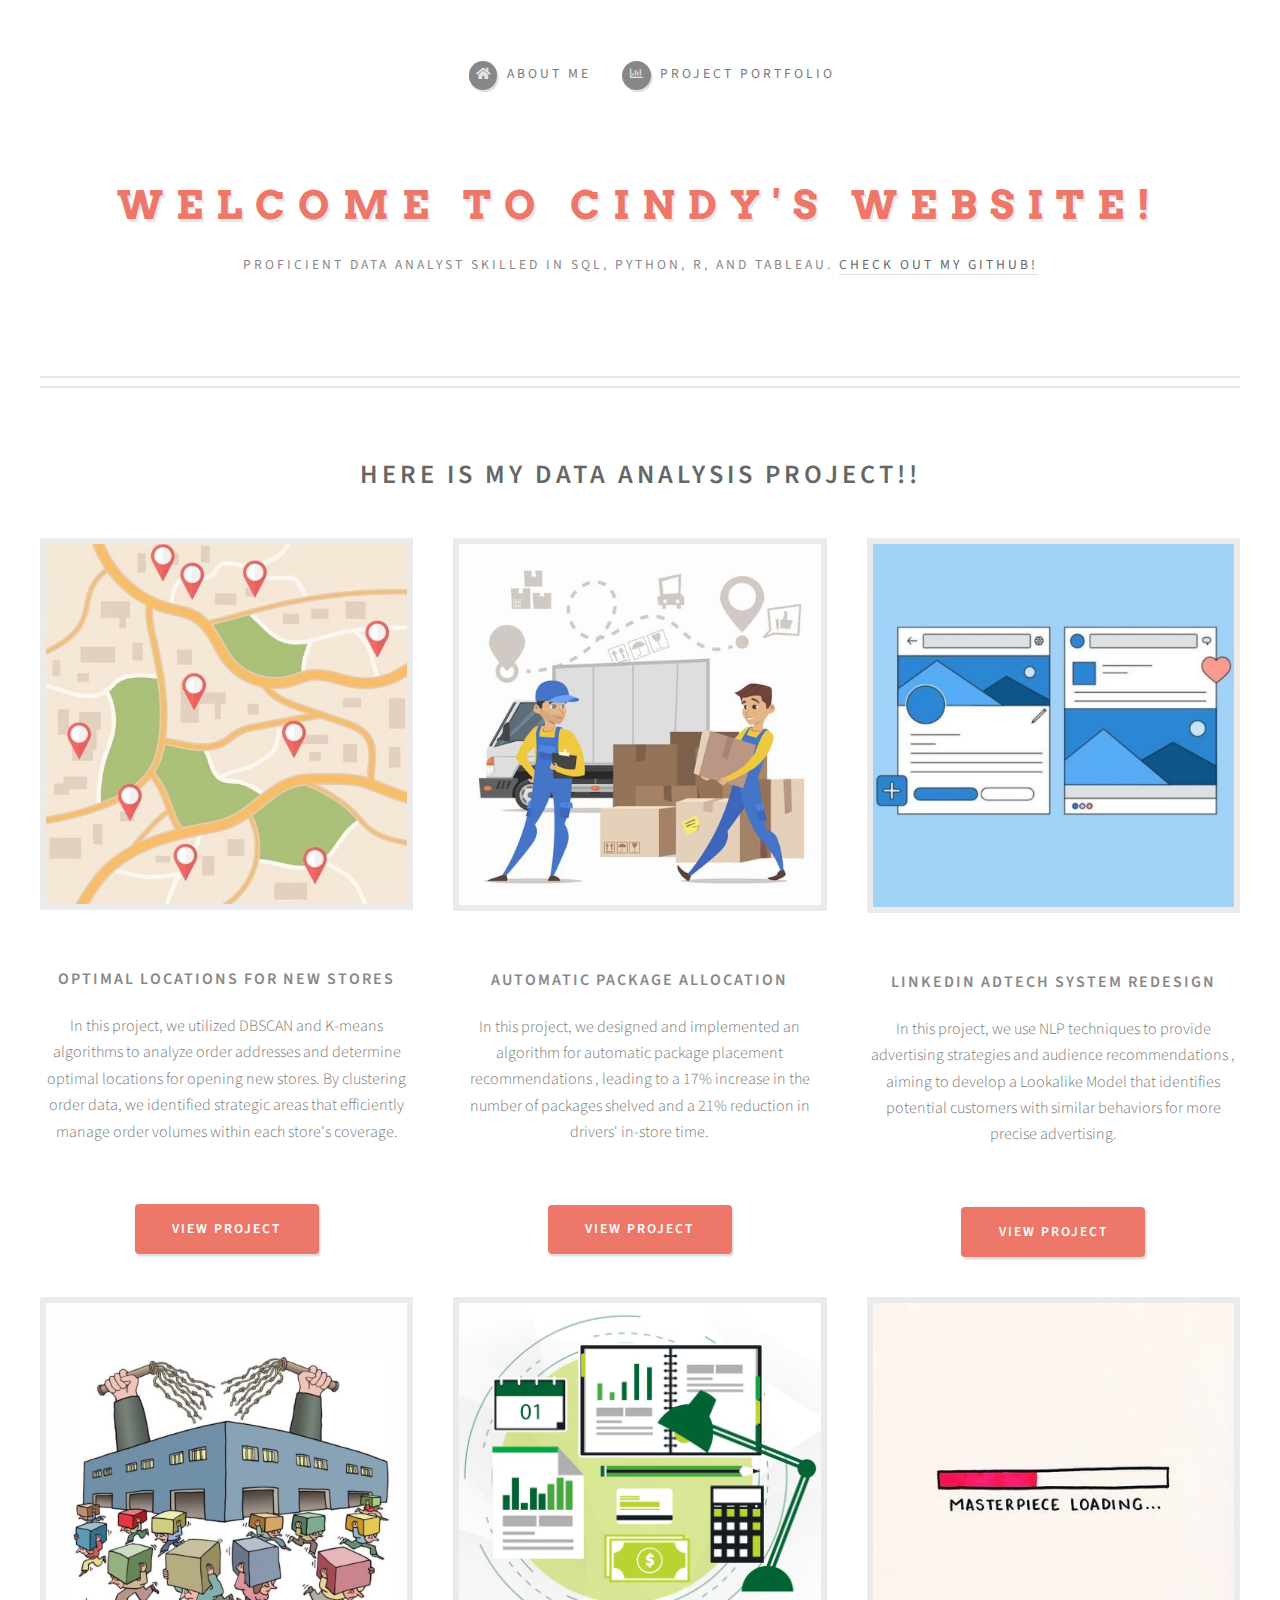
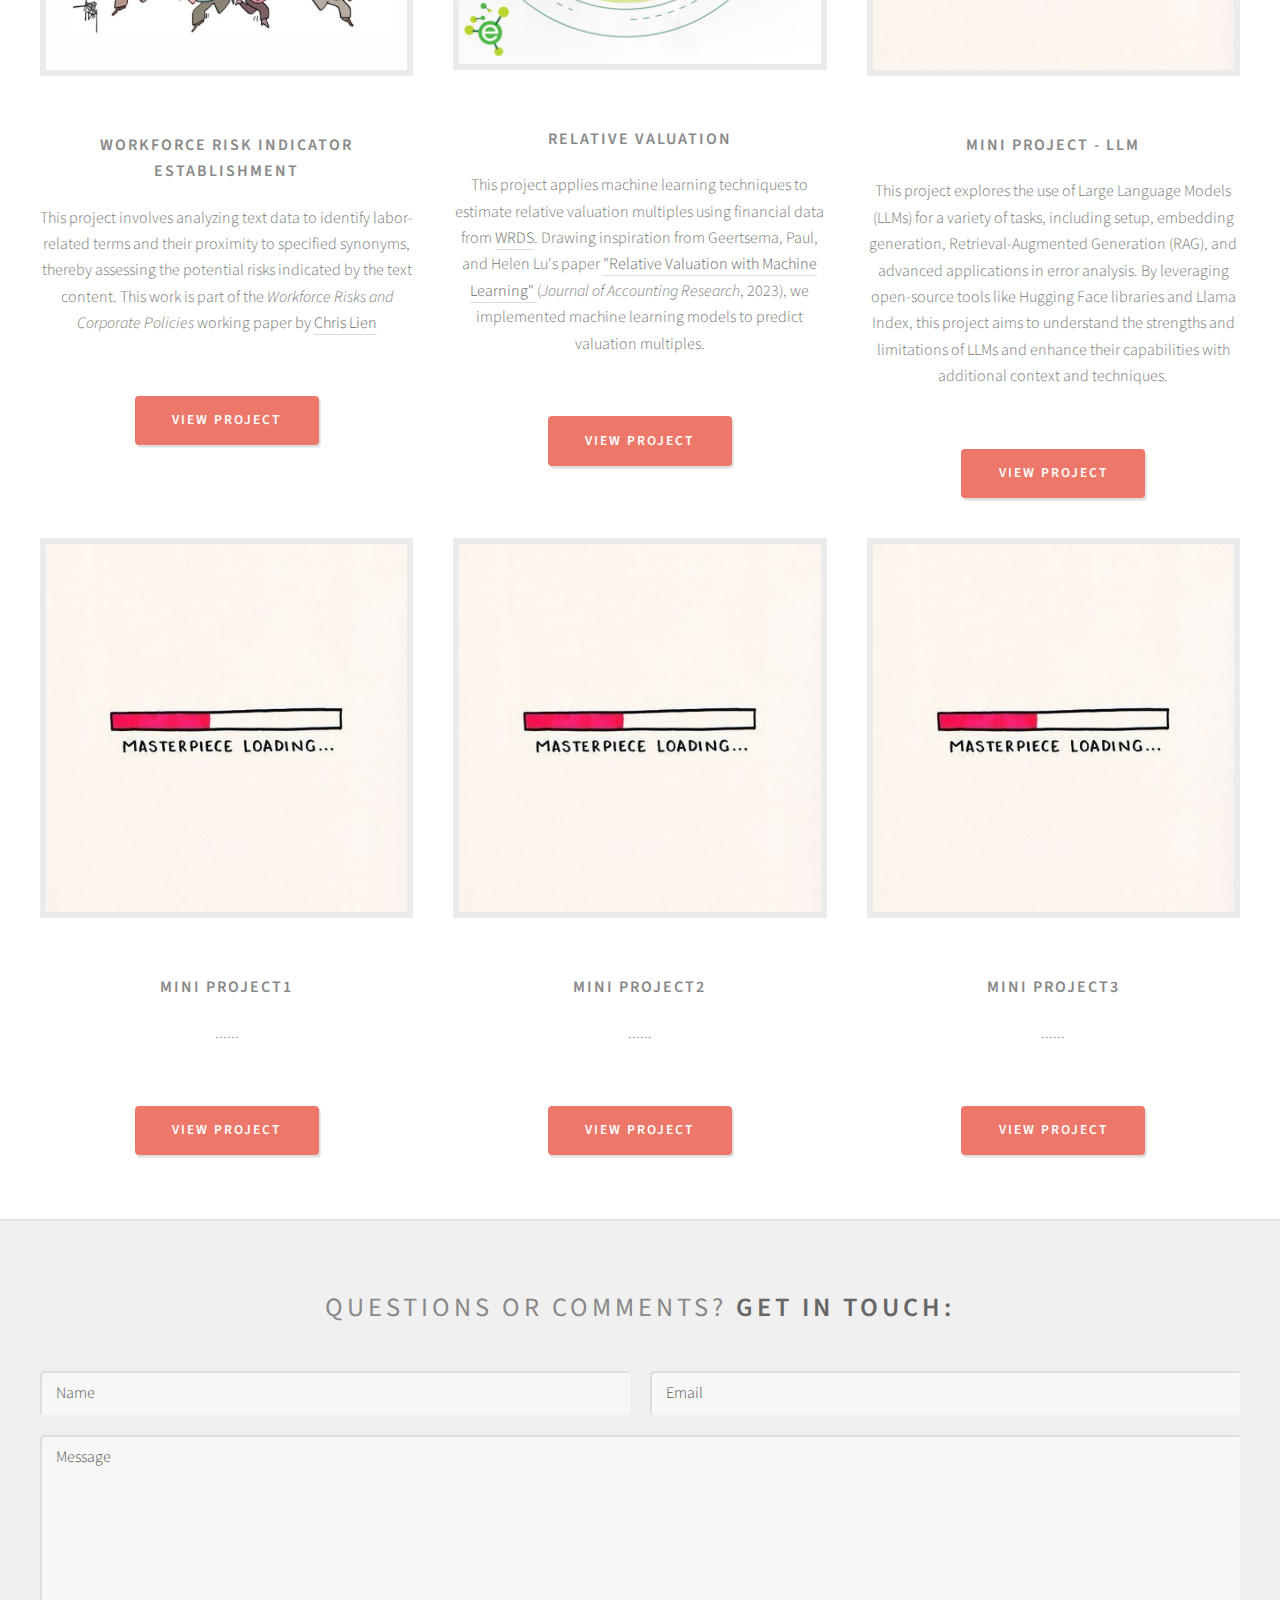
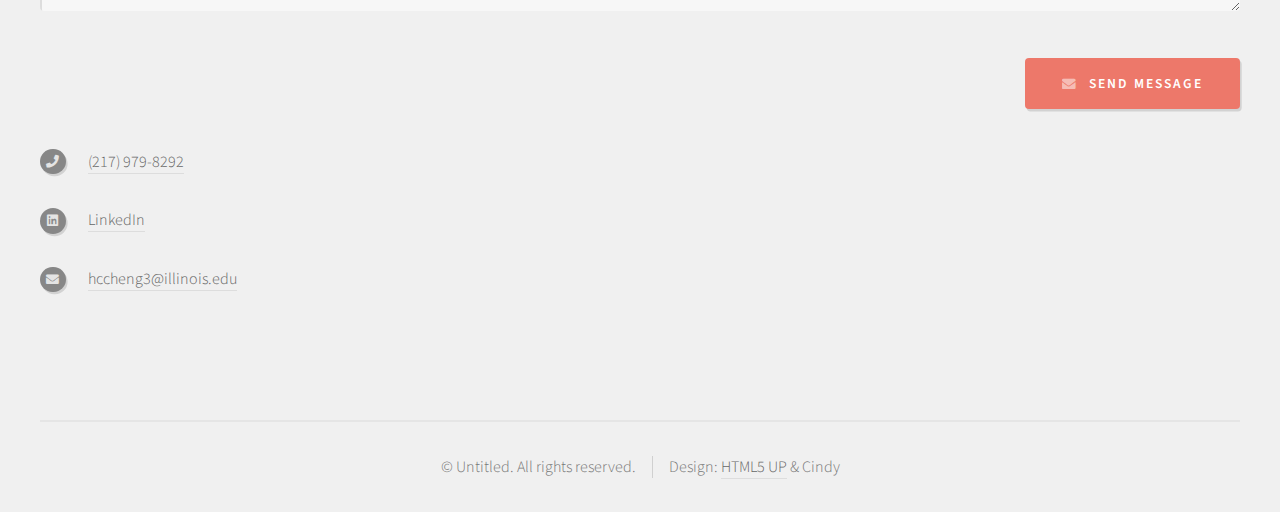
==== commit 8f508209: "modified:   aboutme.html" ====
--- a/aboutme.html
+++ b/aboutme.html
@@ -129,10 +129,10 @@
 									<section>
 										<a href="#" class="image featured"><img src="images/wip.jpg" alt="" /></a>
 										<header>
-											<h3>Mini Project</h3>
-										</header>
-										<p>......</p>
-										<a href="#" class="button" target="_blank">VIEW PROJECT</a>
+											<h3>Mini Project - LLM</h3>
+										</header>
+										<p>This project explores the use of Large Language Models (LLMs) for a variety of tasks, including setup, embedding generation, Retrieval-Augmented Generation (RAG), and advanced applications in error analysis. By leveraging open-source tools like Hugging Face libraries and Llama Index, this project aims to understand the strengths and limitations of LLMs and enhance their capabilities with additional context and techniques.</p>
+										<a href="https://github.com/CCHST/Mini-Project-Large-Language-Models-and-Related-Techniques" class="button" target="_blank">VIEW PROJECT</a>
 									</section>
 
 							</div>
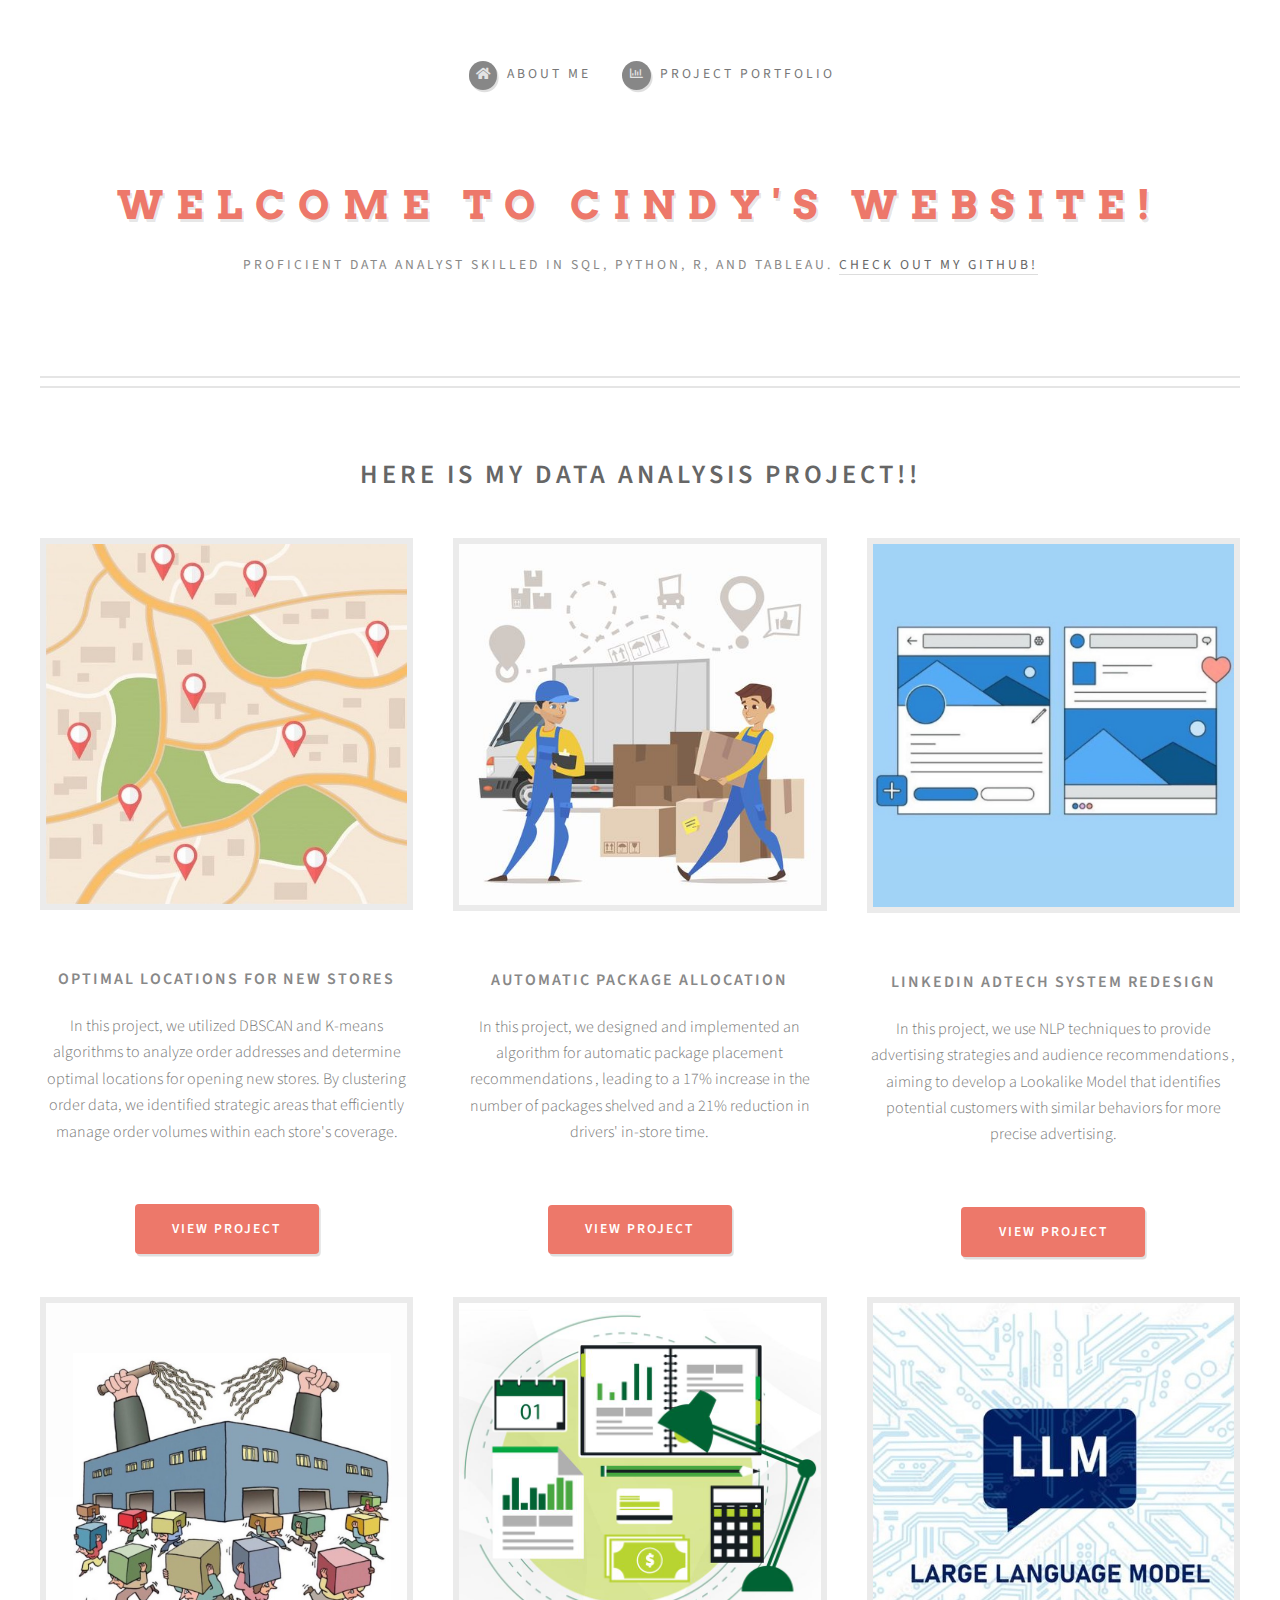
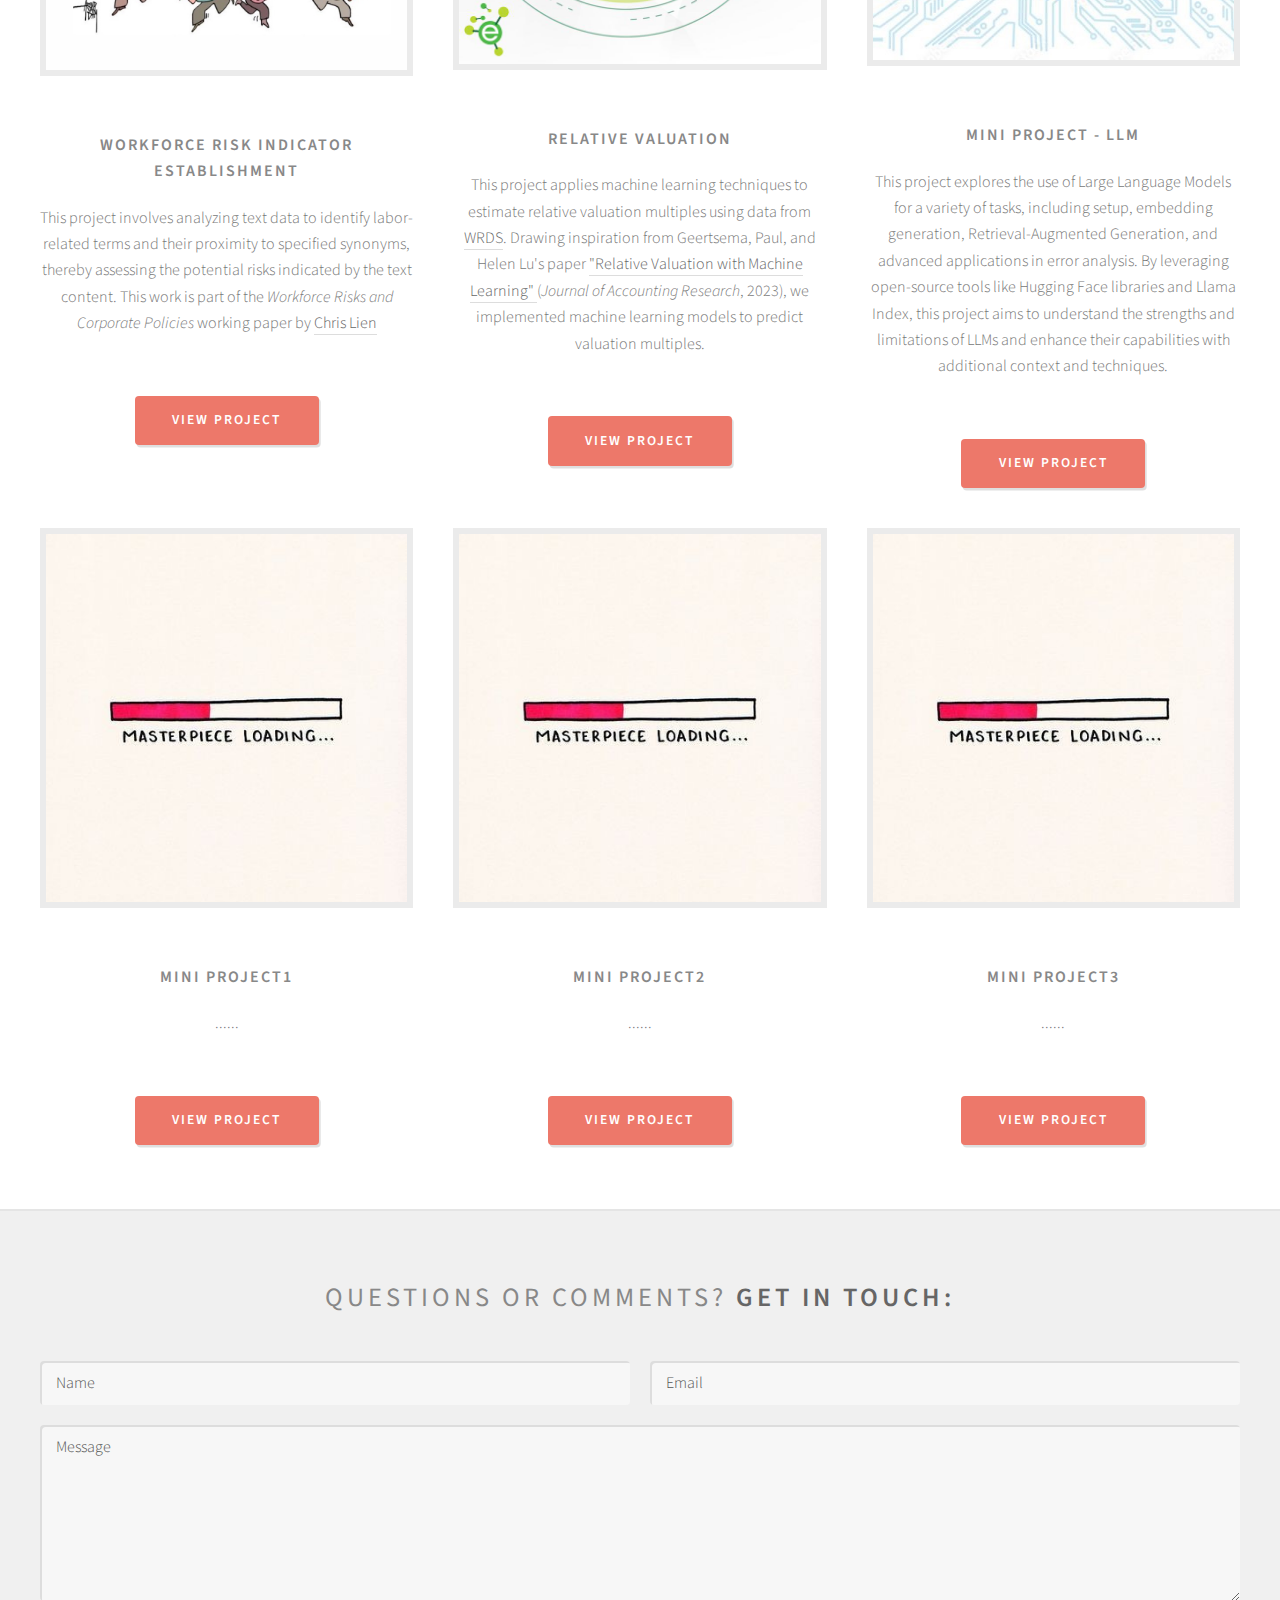
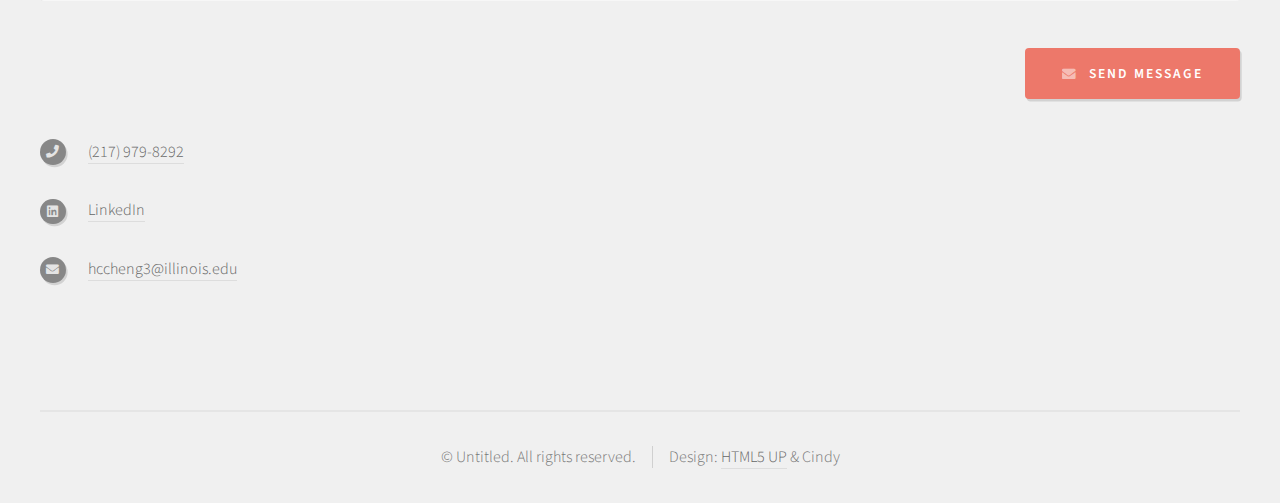
==== commit 13ba7aa6: "modified:   aboutme.html 	new file:   images/LLM.jpg" ====
--- a/aboutme.html
+++ b/aboutme.html
@@ -110,7 +110,7 @@
 											<h3>Relative Valuation</h3>
 										</header>
 										<p>
-											This project applies machine learning techniques to estimate relative valuation multiples using financial data from 
+											This project applies machine learning techniques to estimate relative valuation multiples using data from 
 											<a href="https://wrds.wharton.upenn.edu/" target="_blank">WRDS</a>. 
 											Drawing inspiration from Geertsema, Paul, and Helen Lu's paper 
 											<a href="https://onlinelibrary.wiley.com/doi/full/10.1111/1475-679X.12435" target="_blank">
@@ -127,11 +127,11 @@
 
 								<!-- Feature -->
 									<section>
-										<a href="#" class="image featured"><img src="images/wip.jpg" alt="" /></a>
+										<a href="#" class="image featured"><img src="images/LLM.jpg" alt="" /></a>
 										<header>
 											<h3>Mini Project - LLM</h3>
 										</header>
-										<p>This project explores the use of Large Language Models (LLMs) for a variety of tasks, including setup, embedding generation, Retrieval-Augmented Generation (RAG), and advanced applications in error analysis. By leveraging open-source tools like Hugging Face libraries and Llama Index, this project aims to understand the strengths and limitations of LLMs and enhance their capabilities with additional context and techniques.</p>
+										<p>This project explores the use of Large Language Models for a variety of tasks, including setup, embedding generation, Retrieval-Augmented Generation, and advanced applications in error analysis. By leveraging open-source tools like Hugging Face libraries and Llama Index, this project aims to understand the strengths and limitations of LLMs and enhance their capabilities with additional context and techniques.</p>
 										<a href="https://github.com/CCHST/Mini-Project-Large-Language-Models-and-Related-Techniques" class="button" target="_blank">VIEW PROJECT</a>
 									</section>
 
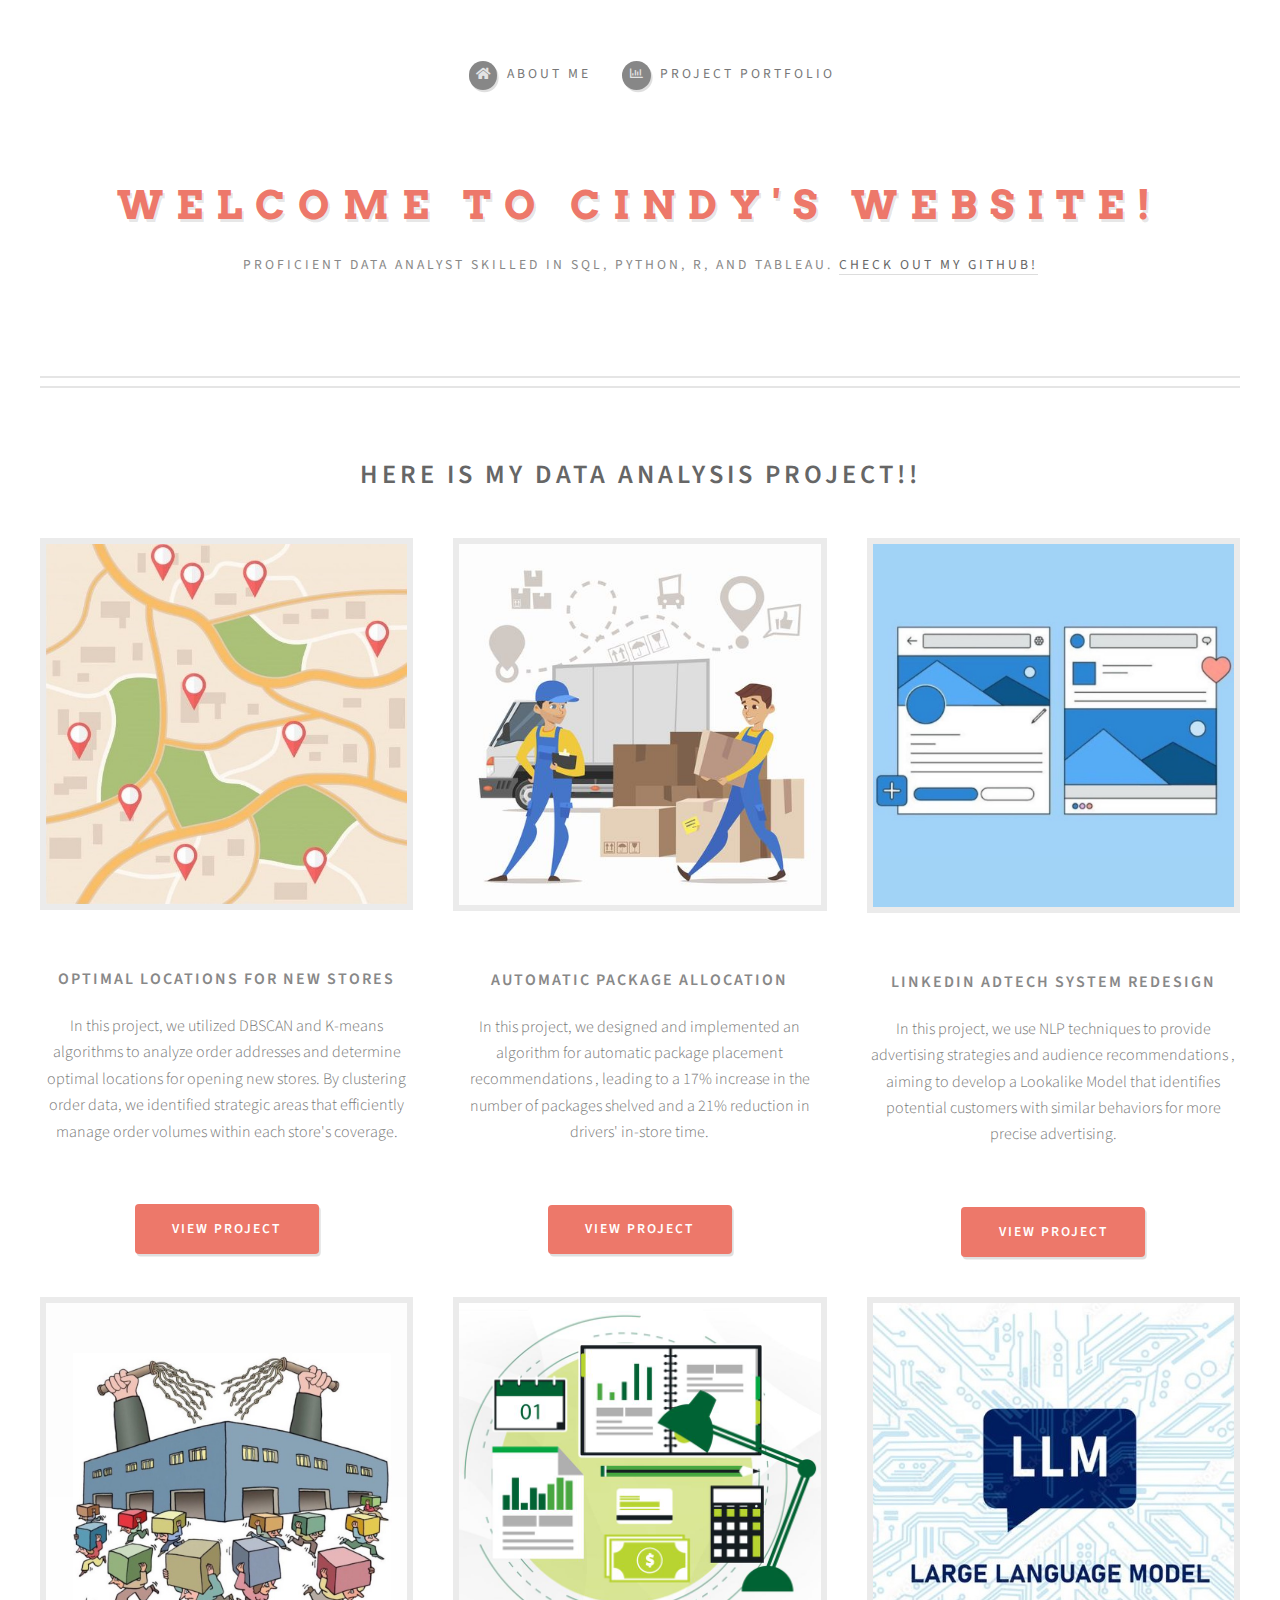
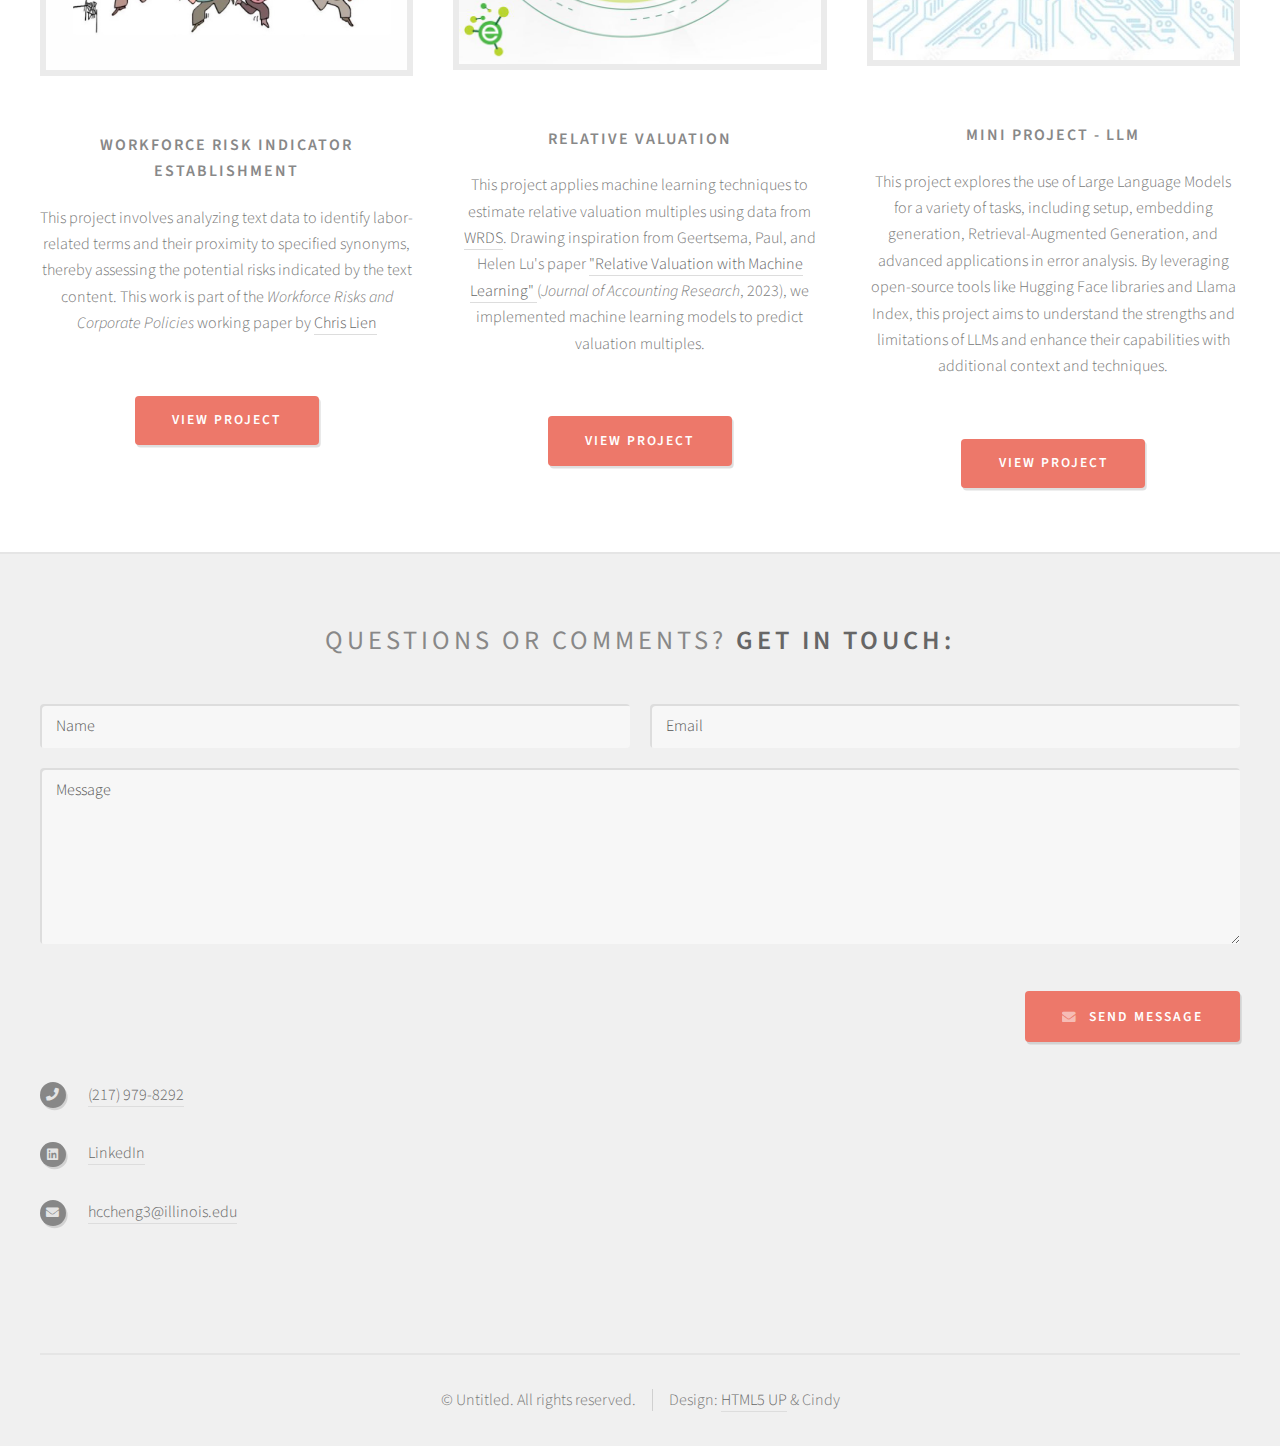
==== commit 41f8310f: "modified:   aboutme.html" ====
--- a/aboutme.html
+++ b/aboutme.html
@@ -134,46 +134,6 @@
 										<p>This project explores the use of Large Language Models for a variety of tasks, including setup, embedding generation, Retrieval-Augmented Generation, and advanced applications in error analysis. By leveraging open-source tools like Hugging Face libraries and Llama Index, this project aims to understand the strengths and limitations of LLMs and enhance their capabilities with additional context and techniques.</p>
 										<a href="https://github.com/CCHST/Mini-Project-Large-Language-Models-and-Related-Techniques" class="button" target="_blank">VIEW PROJECT</a>
 									</section>
-
-							</div>
-							<div class="col-4 col-6-medium col-12-small">
-
-								<!-- Feature -->
-									<section>
-										<a href="#" class="image featured"><img src="images/wip.jpg" alt="" /></a>
-										<header>
-											<h3>Mini Project1</h3>
-										</header>
-										<p>......</p>
-										<a href="#" class="button" target="_blank">VIEW PROJECT</a>
-									</section>
-
-							</div>
-							<div class="col-4 col-6-medium col-12-small">
-
-								<!-- Feature -->
-									<section>
-										<a href="#" class="image featured"><img src="images/wip.jpg" alt="" /></a>
-										<header>
-											<h3>Mini Project2</h3>
-										</header>
-										<p>......</p>
-										<a href="#" class="button" target="_blank">VIEW PROJECT</a>
-									</section>
-
-							</div>
-							<div class="col-4 col-6-medium col-12-small">
-
-								<!-- Feature -->
-									<section>
-										<a href="#" class="image featured"><img src="images/wip.jpg" alt="" /></a>
-										<header>
-											<h3>Mini Project3</h3>
-										</header>
-										<p>......</p>
-										<a href="#" class="button" target="_blank">VIEW PROJECT</a>
-									</section>
-
 							</div>
 						</div>
 					</div>
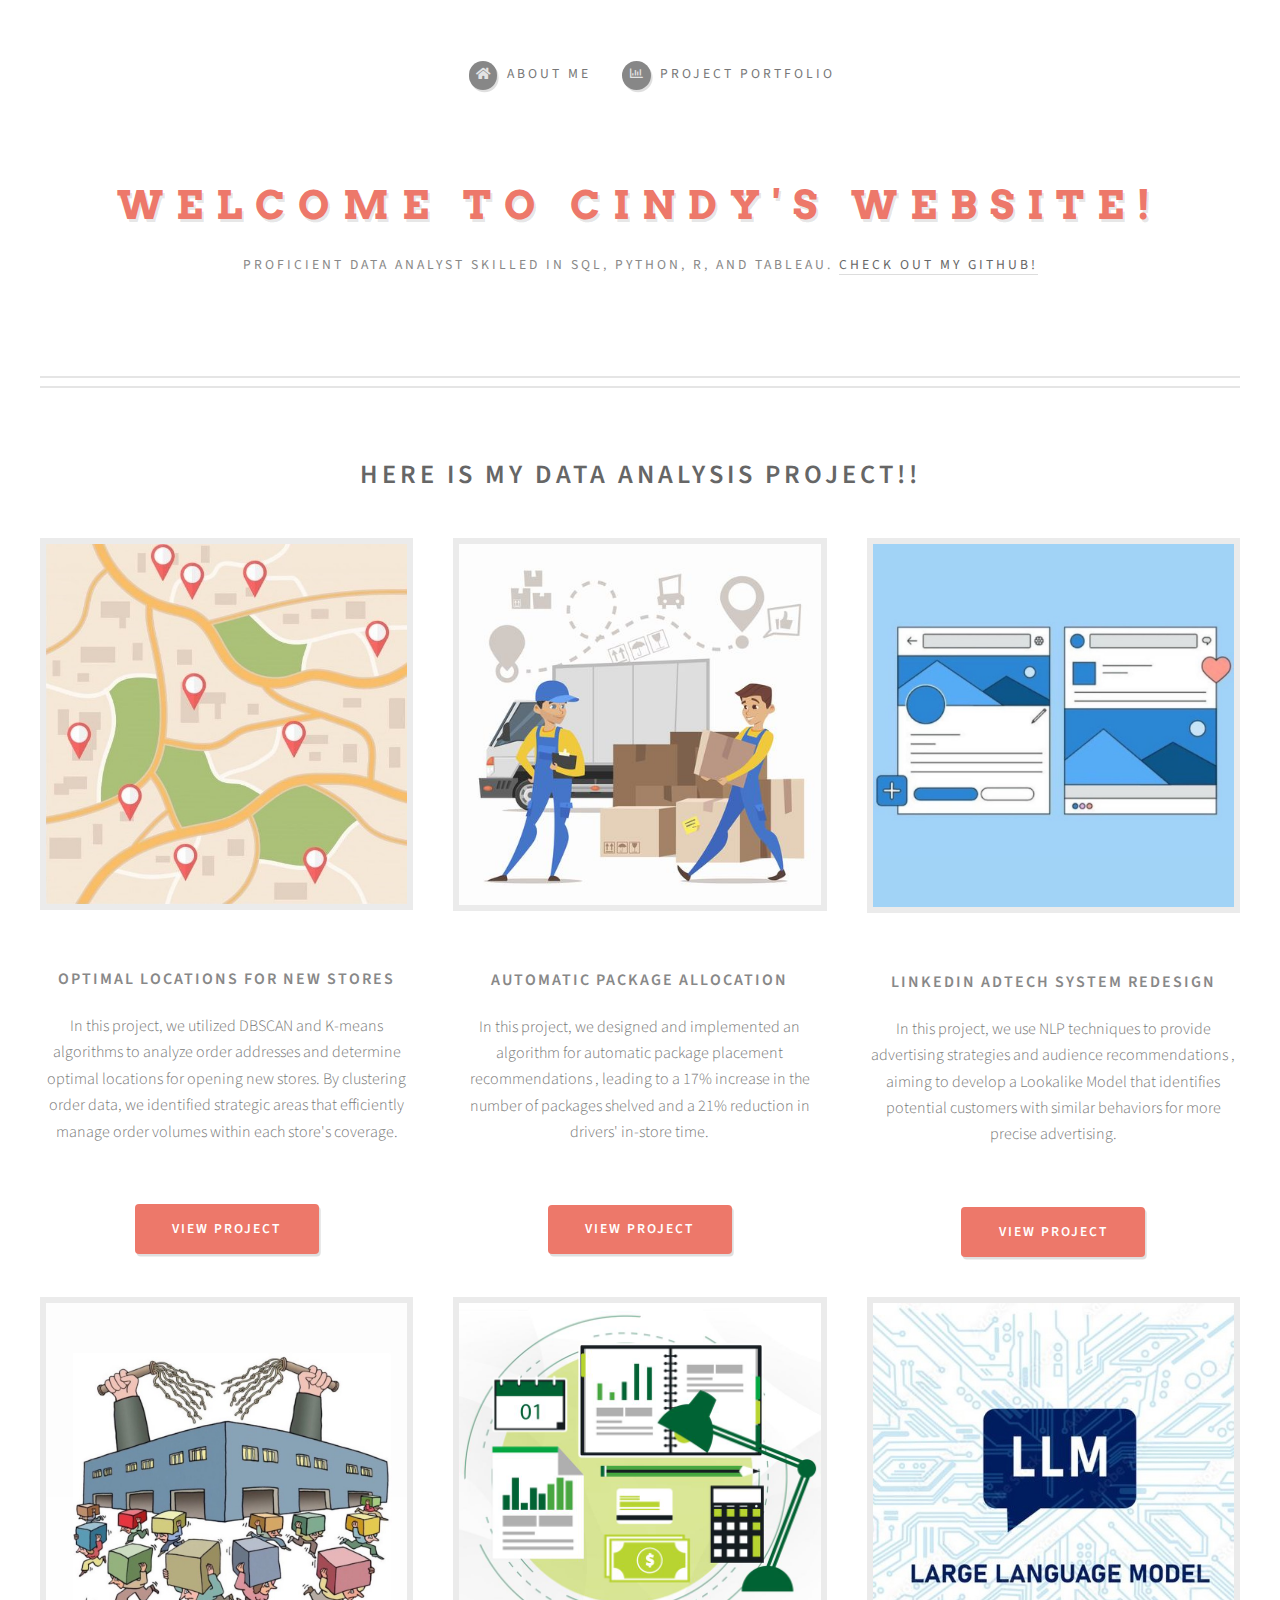
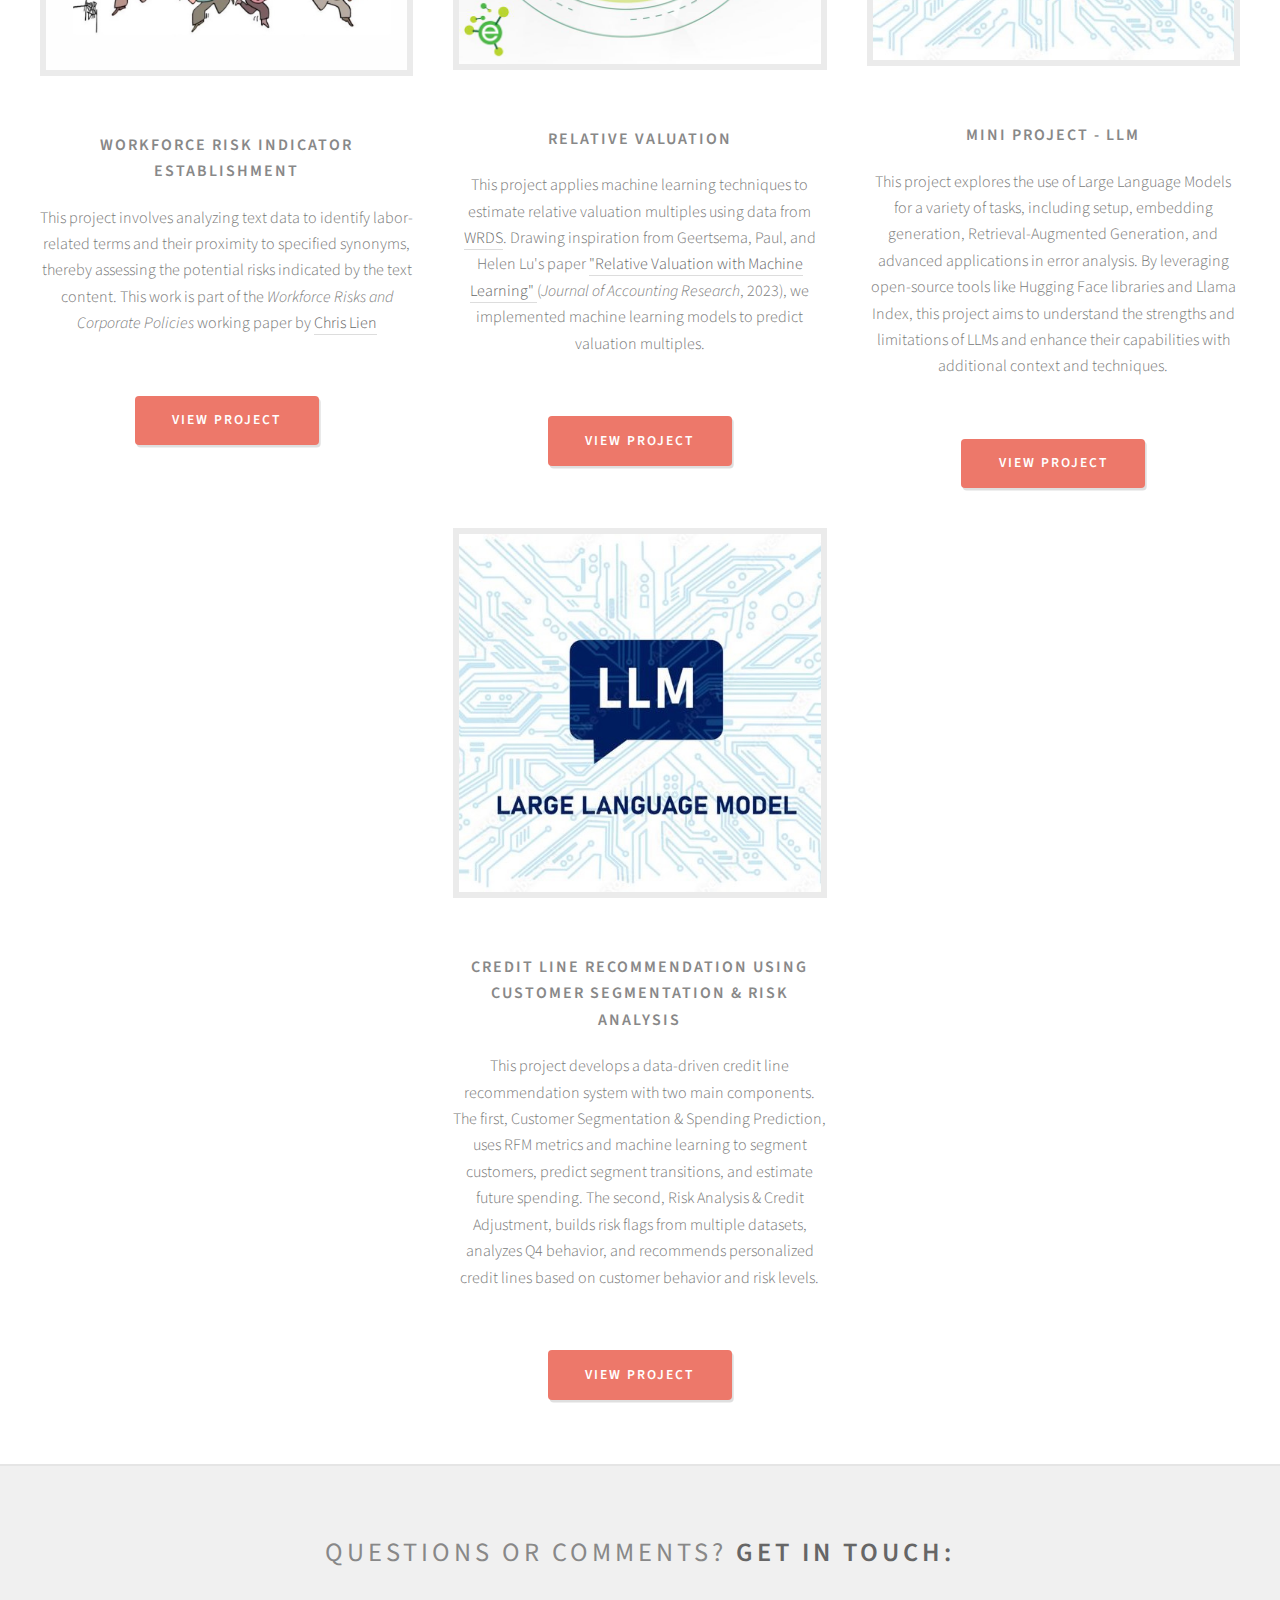
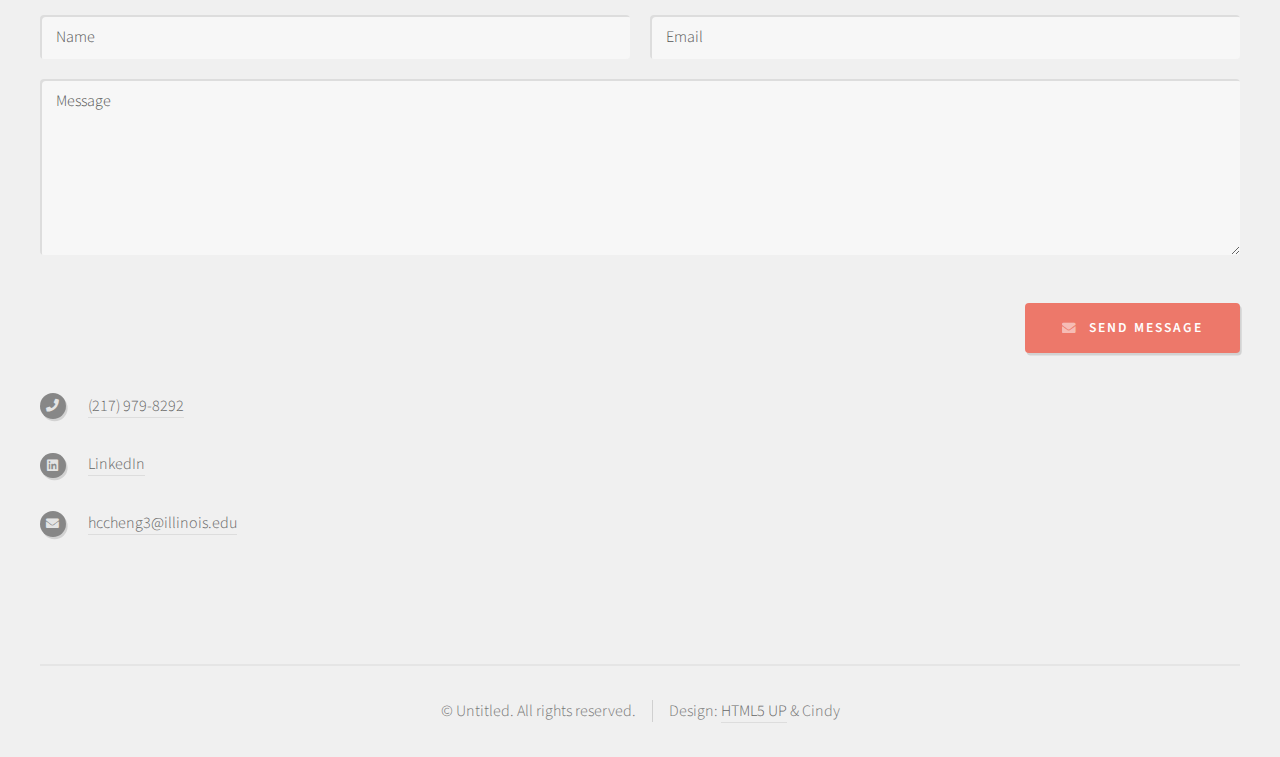
==== commit 2c0735b8: "modified:   aboutme.html" ====
--- a/aboutme.html
+++ b/aboutme.html
@@ -133,6 +133,18 @@
 										</header>
 										<p>This project explores the use of Large Language Models for a variety of tasks, including setup, embedding generation, Retrieval-Augmented Generation, and advanced applications in error analysis. By leveraging open-source tools like Hugging Face libraries and Llama Index, this project aims to understand the strengths and limitations of LLMs and enhance their capabilities with additional context and techniques.</p>
 										<a href="https://github.com/CCHST/Mini-Project-Large-Language-Models-and-Related-Techniques" class="button" target="_blank">VIEW PROJECT</a>
+									</section>
+							</div>
+							<div class="col-4 col-6-medium col-12-small">
+
+								<!-- Feature -->
+									<section>
+										<a href="#" class="image featured"><img src="images/LLM.jpg" alt="" /></a>
+										<header>
+											<h3>Credit Line Recommendation Using Customer Segmentation & Risk Analysis</h3>
+										</header>
+										<p>This project develops a data-driven credit line recommendation system with two main components. The first, Customer Segmentation & Spending Prediction, uses RFM metrics and machine learning to segment customers, predict segment transitions, and estimate future spending. The second, Risk Analysis & Credit Adjustment, builds risk flags from multiple datasets, analyzes Q4 behavior, and recommends personalized credit lines based on customer behavior and risk levels.</p>
+										<a href="https://github.com/CCHST/RFM-Driven-Spending-Prediction-Segmentation" class="button" target="_blank">VIEW PROJECT</a>
 									</section>
 							</div>
 						</div>
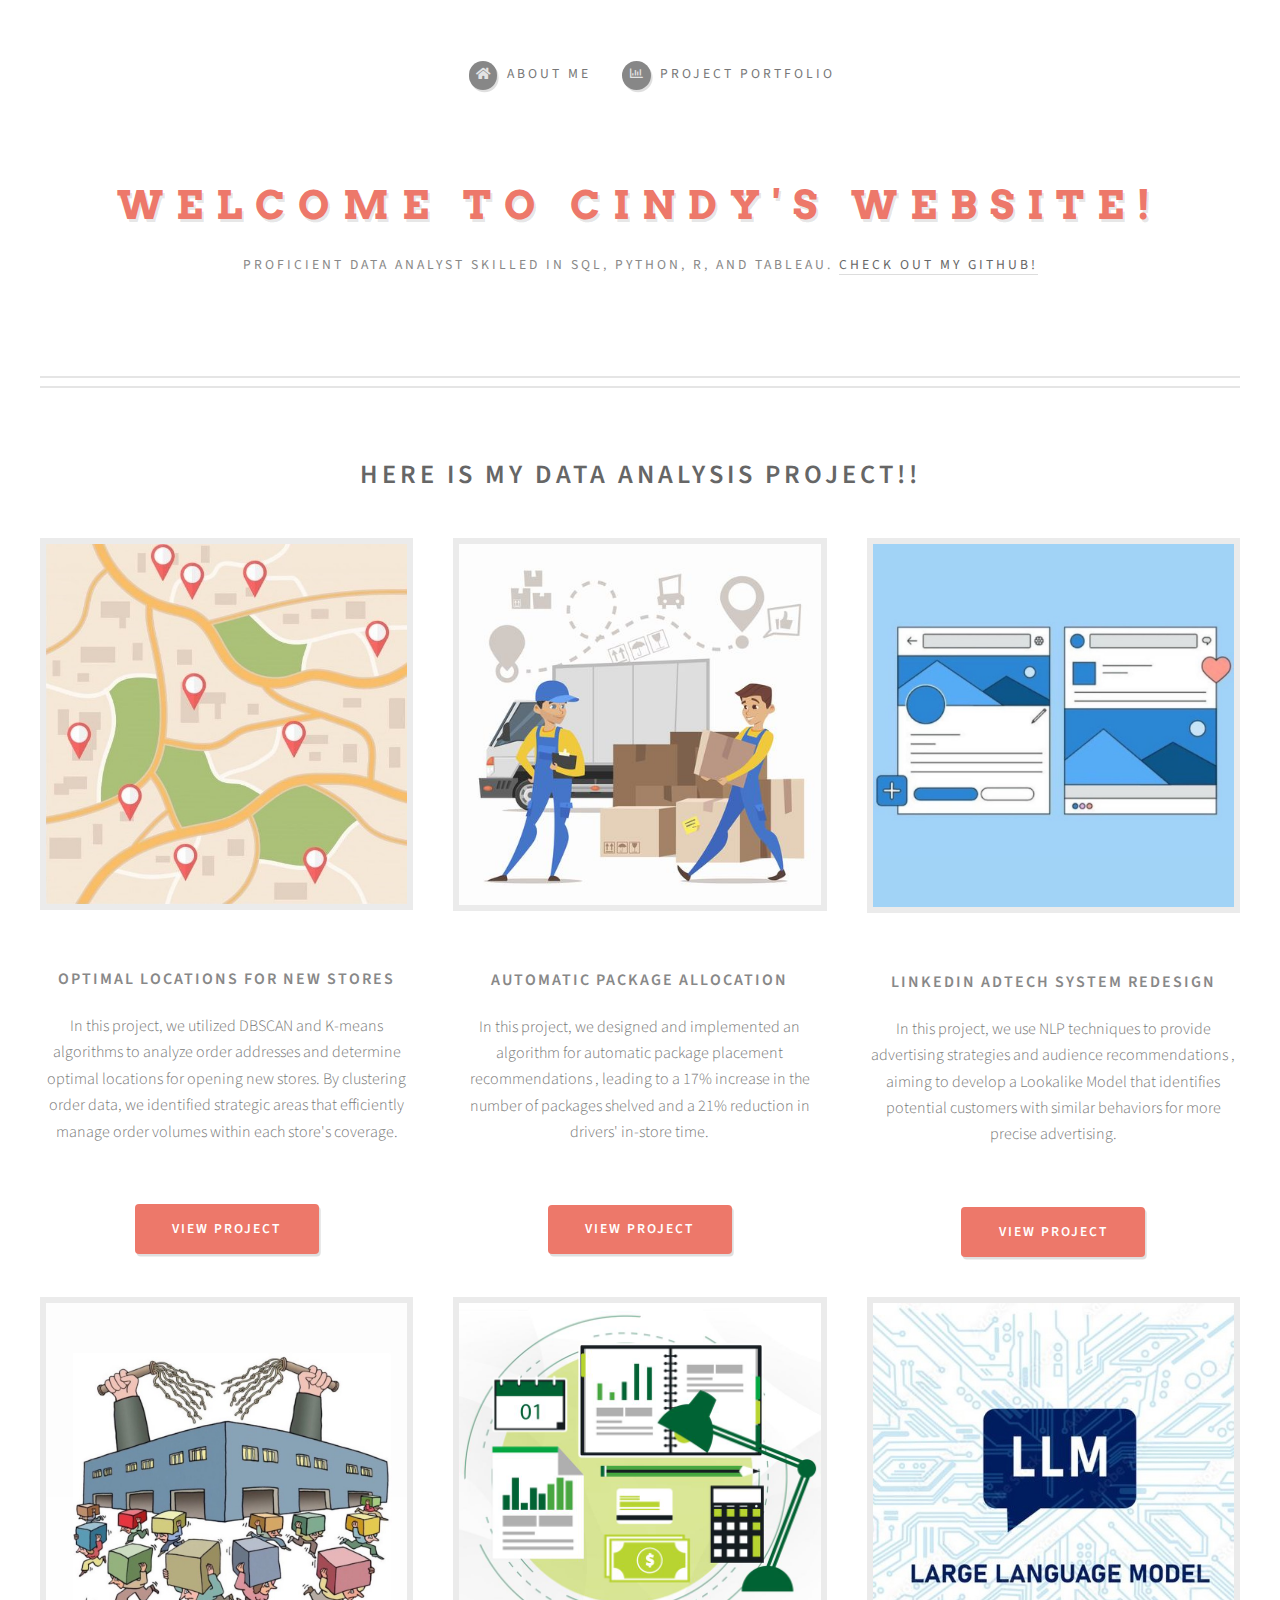
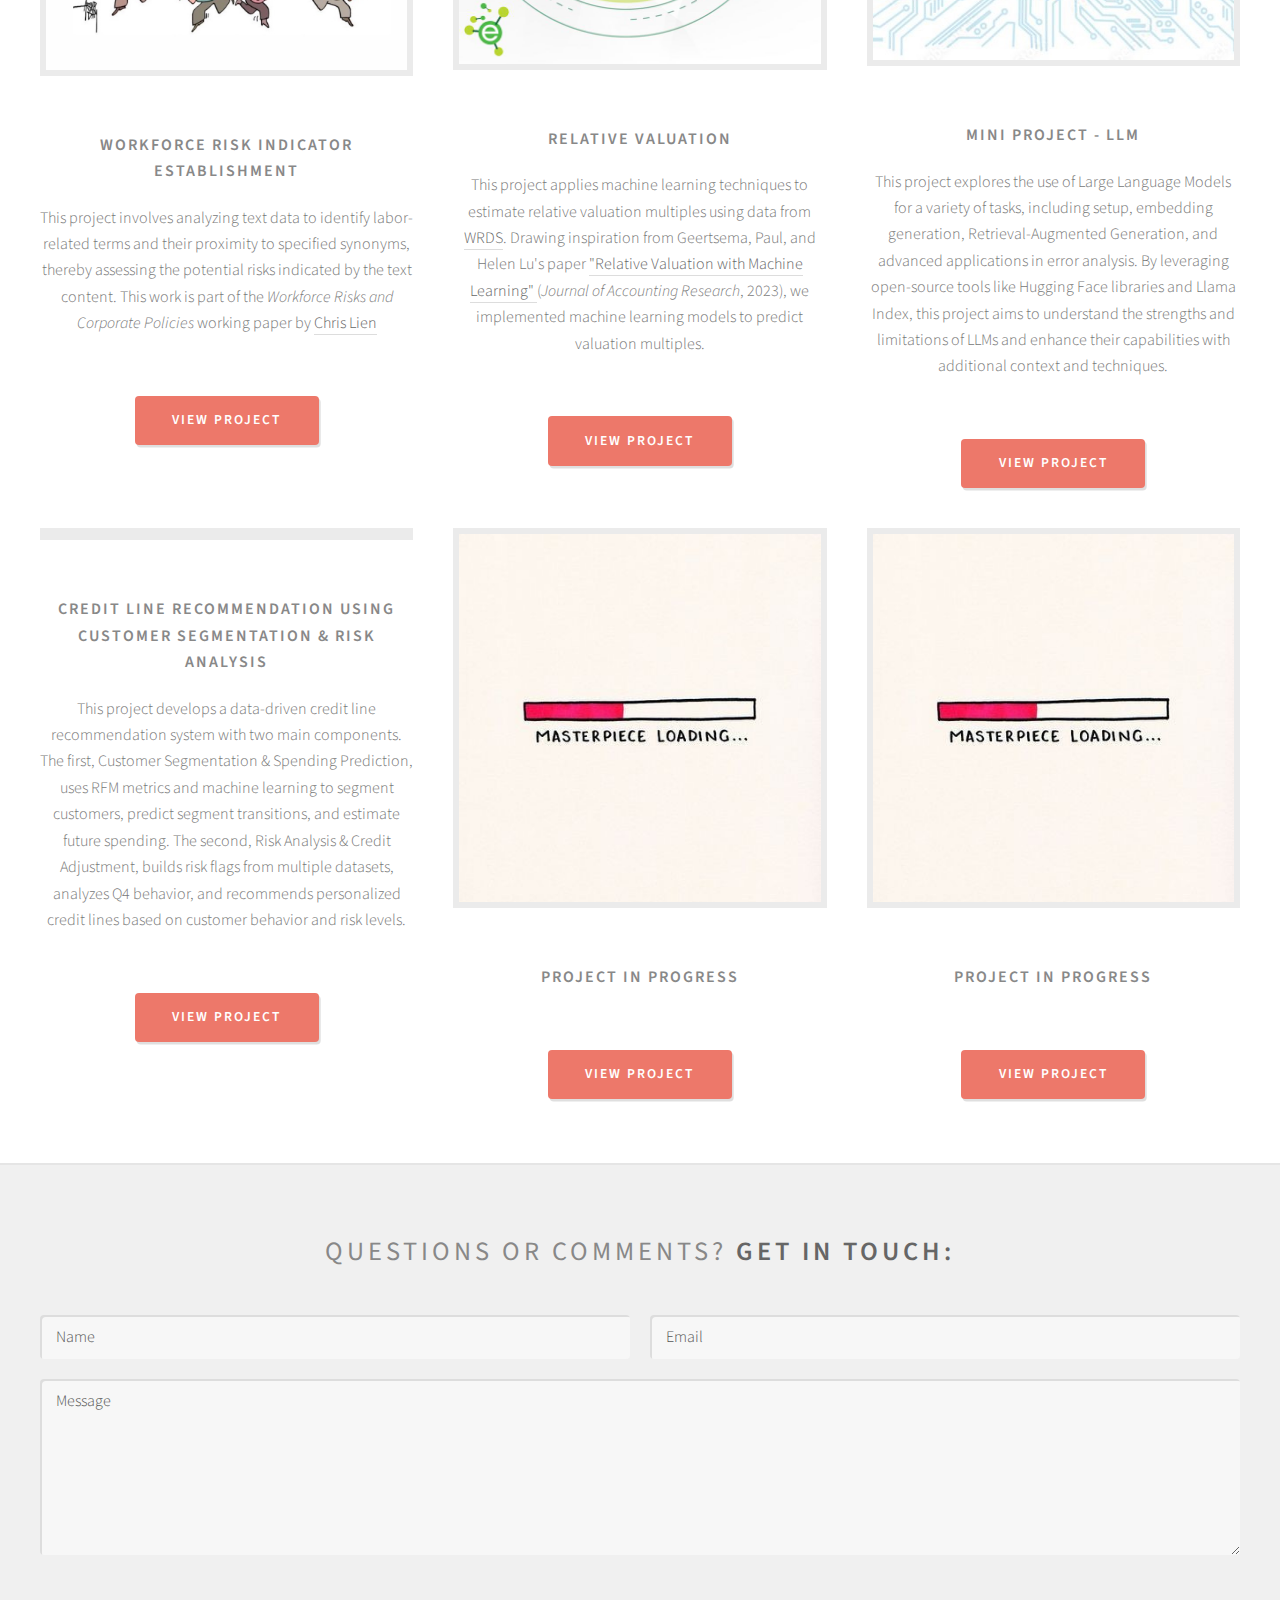
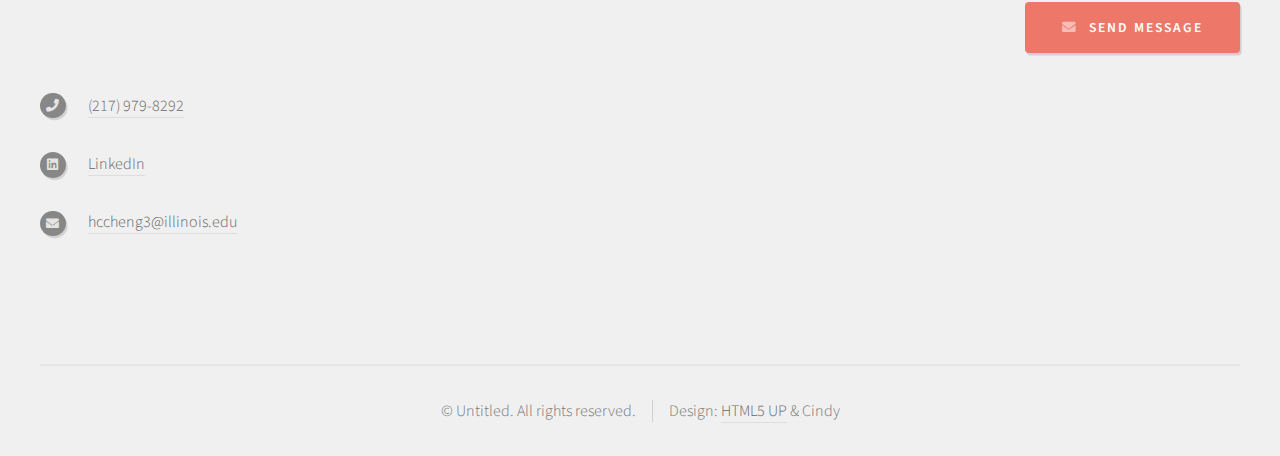
==== commit ac635422: "modified:   aboutme.html" ====
--- a/aboutme.html
+++ b/aboutme.html
@@ -139,12 +139,36 @@
 
 								<!-- Feature -->
 									<section>
-										<a href="#" class="image featured"><img src="images/LLM.jpg" alt="" /></a>
+										<a href="#" class="image featured"><img src="images/bank customer.jpg" alt="" /></a>
 										<header>
 											<h3>Credit Line Recommendation Using Customer Segmentation & Risk Analysis</h3>
 										</header>
 										<p>This project develops a data-driven credit line recommendation system with two main components. The first, Customer Segmentation & Spending Prediction, uses RFM metrics and machine learning to segment customers, predict segment transitions, and estimate future spending. The second, Risk Analysis & Credit Adjustment, builds risk flags from multiple datasets, analyzes Q4 behavior, and recommends personalized credit lines based on customer behavior and risk levels.</p>
 										<a href="https://github.com/CCHST/RFM-Driven-Spending-Prediction-Segmentation" class="button" target="_blank">VIEW PROJECT</a>
+									</section>
+							</div>
+							<div class="col-4 col-6-medium col-12-small">
+
+								<!-- Feature -->
+									<section>
+										<a href="#" class="image featured"><img src="images/wip.jpg" alt="" /></a>
+										<header>
+											<h3>Project in progress</h3>
+										</header>
+										<p></p>
+										<a href="" class="button" target="_blank">VIEW PROJECT</a>
+									</section>
+							</div>
+							<div class="col-4 col-6-medium col-12-small">
+
+								<!-- Feature -->
+									<section>
+										<a href="#" class="image featured"><img src="images/wip.jpg" alt="" /></a>
+										<header>
+											<h3>Project in progress</h3>
+										</header>
+										<p></p>
+										<a href="" class="button" target="_blank">VIEW PROJECT</a>
 									</section>
 							</div>
 						</div>
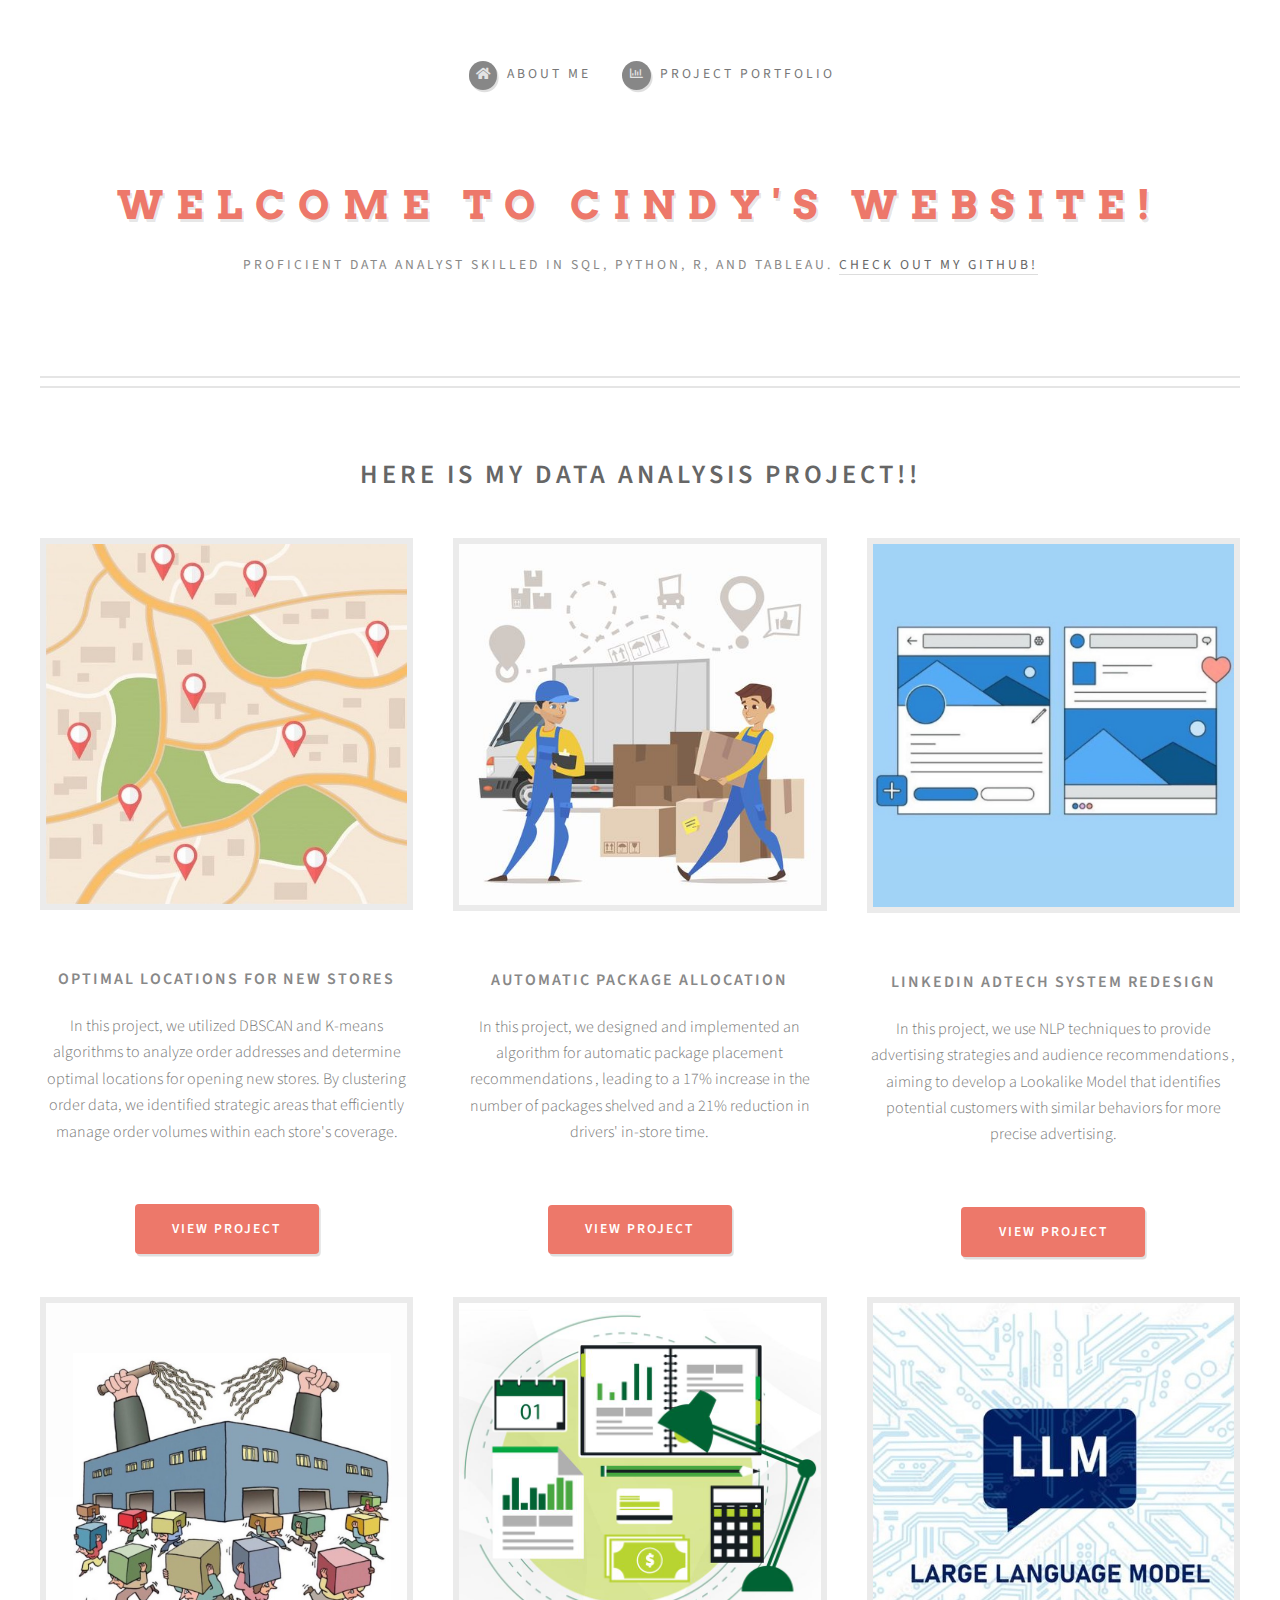
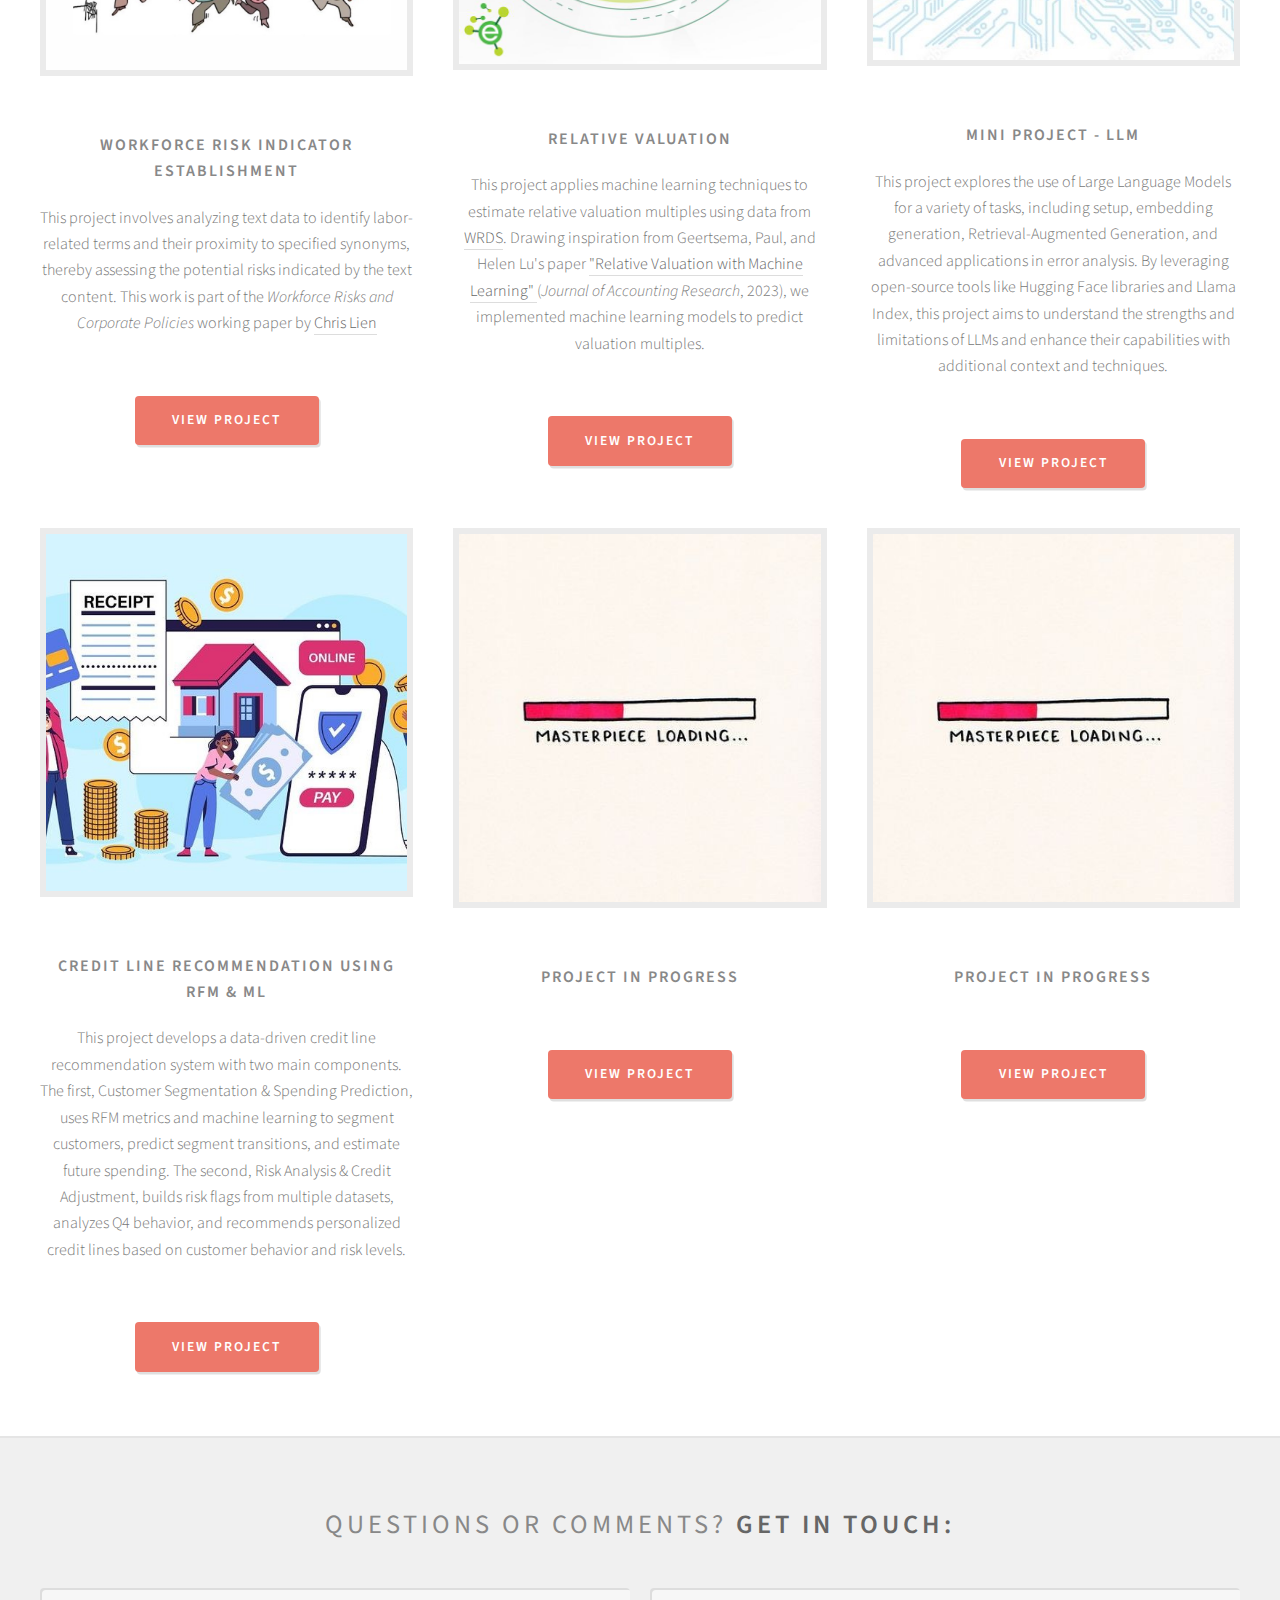
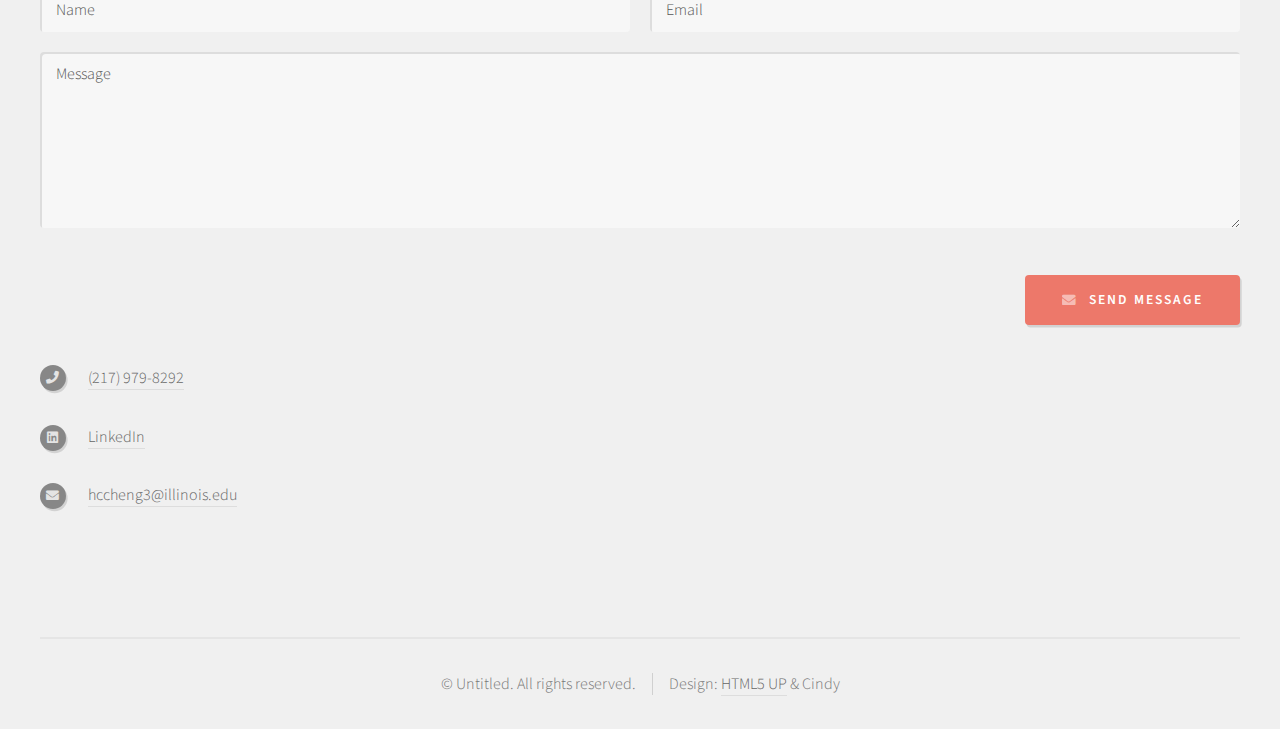
==== commit d3306b4c: "modified:   aboutme.html 	modified:   images/bank customer.jpg" ====
--- a/aboutme.html
+++ b/aboutme.html
@@ -141,7 +141,7 @@
 									<section>
 										<a href="#" class="image featured"><img src="images/bank customer.jpg" alt="" /></a>
 										<header>
-											<h3>Credit Line Recommendation Using Customer Segmentation & Risk Analysis</h3>
+											<h3>Credit Line Recommendation Using RFM & ML</h3>
 										</header>
 										<p>This project develops a data-driven credit line recommendation system with two main components. The first, Customer Segmentation & Spending Prediction, uses RFM metrics and machine learning to segment customers, predict segment transitions, and estimate future spending. The second, Risk Analysis & Credit Adjustment, builds risk flags from multiple datasets, analyzes Q4 behavior, and recommends personalized credit lines based on customer behavior and risk levels.</p>
 										<a href="https://github.com/CCHST/RFM-Driven-Spending-Prediction-Segmentation" class="button" target="_blank">VIEW PROJECT</a>
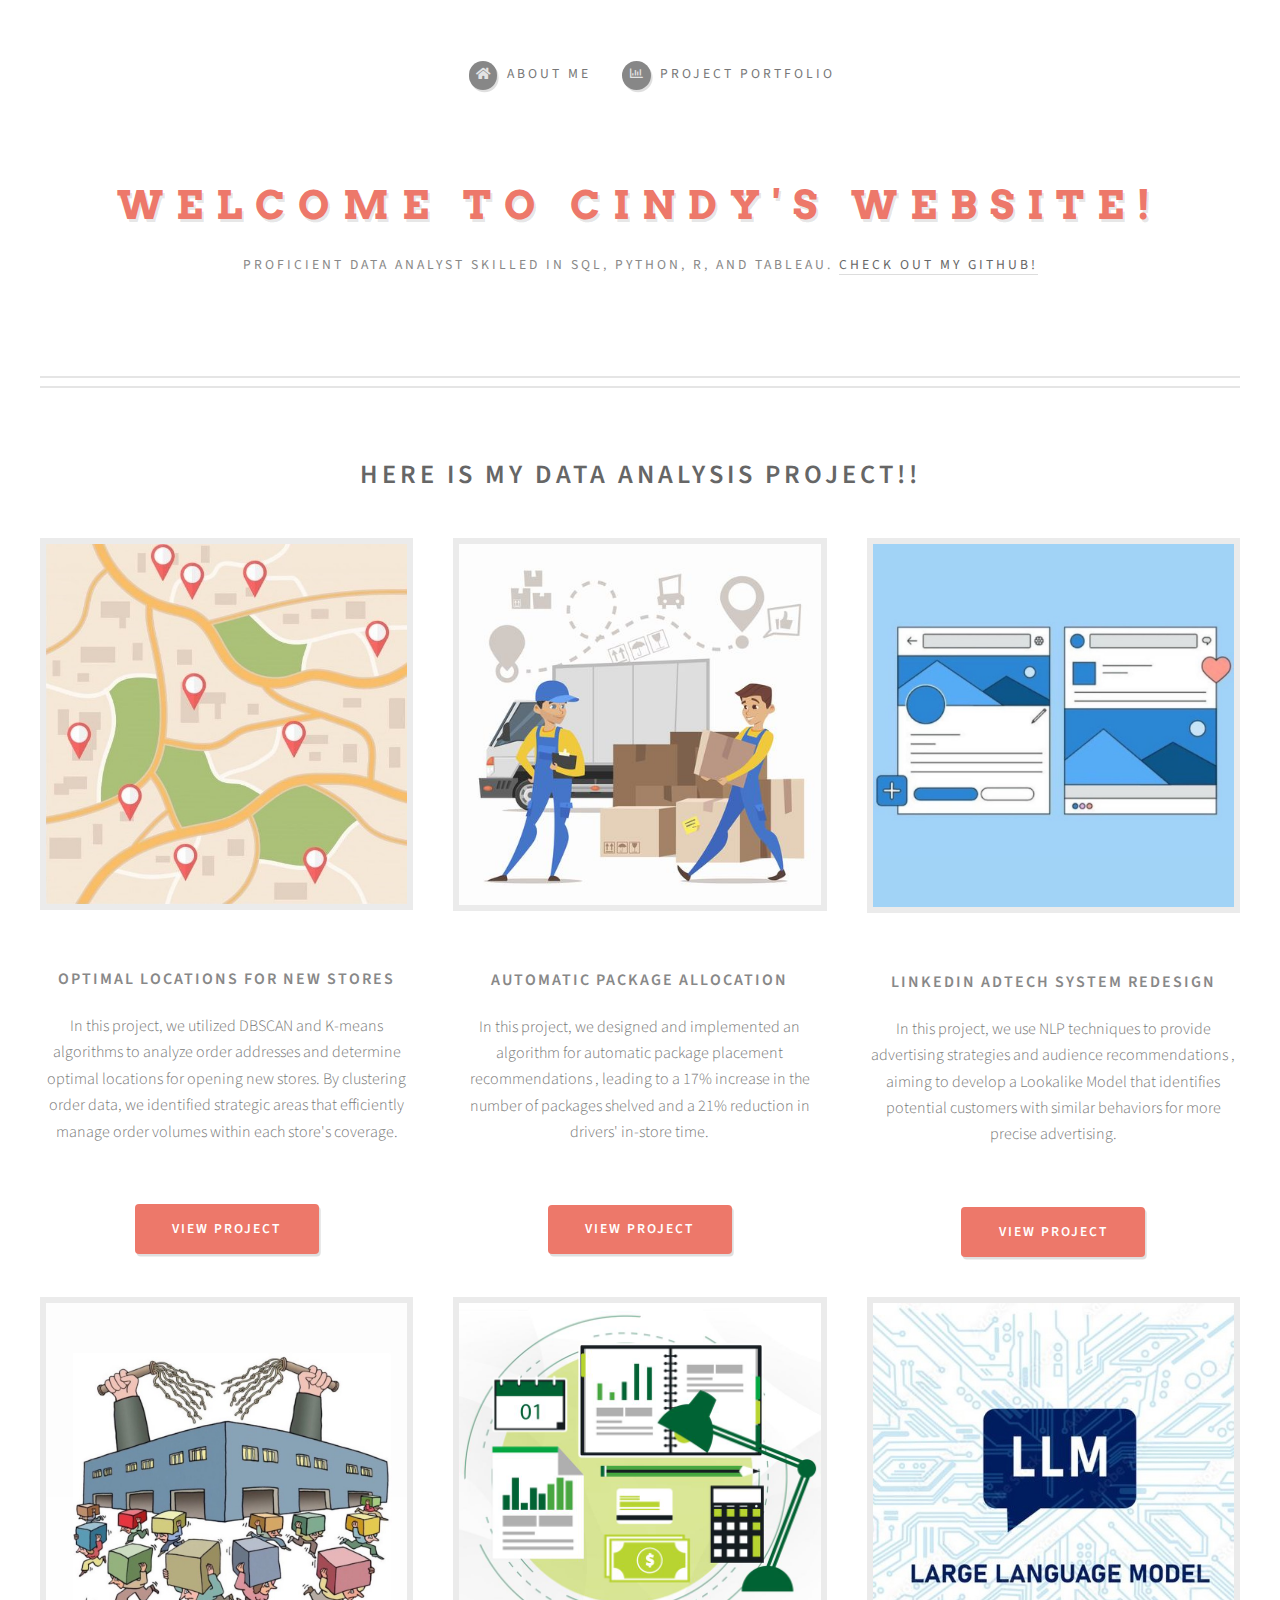
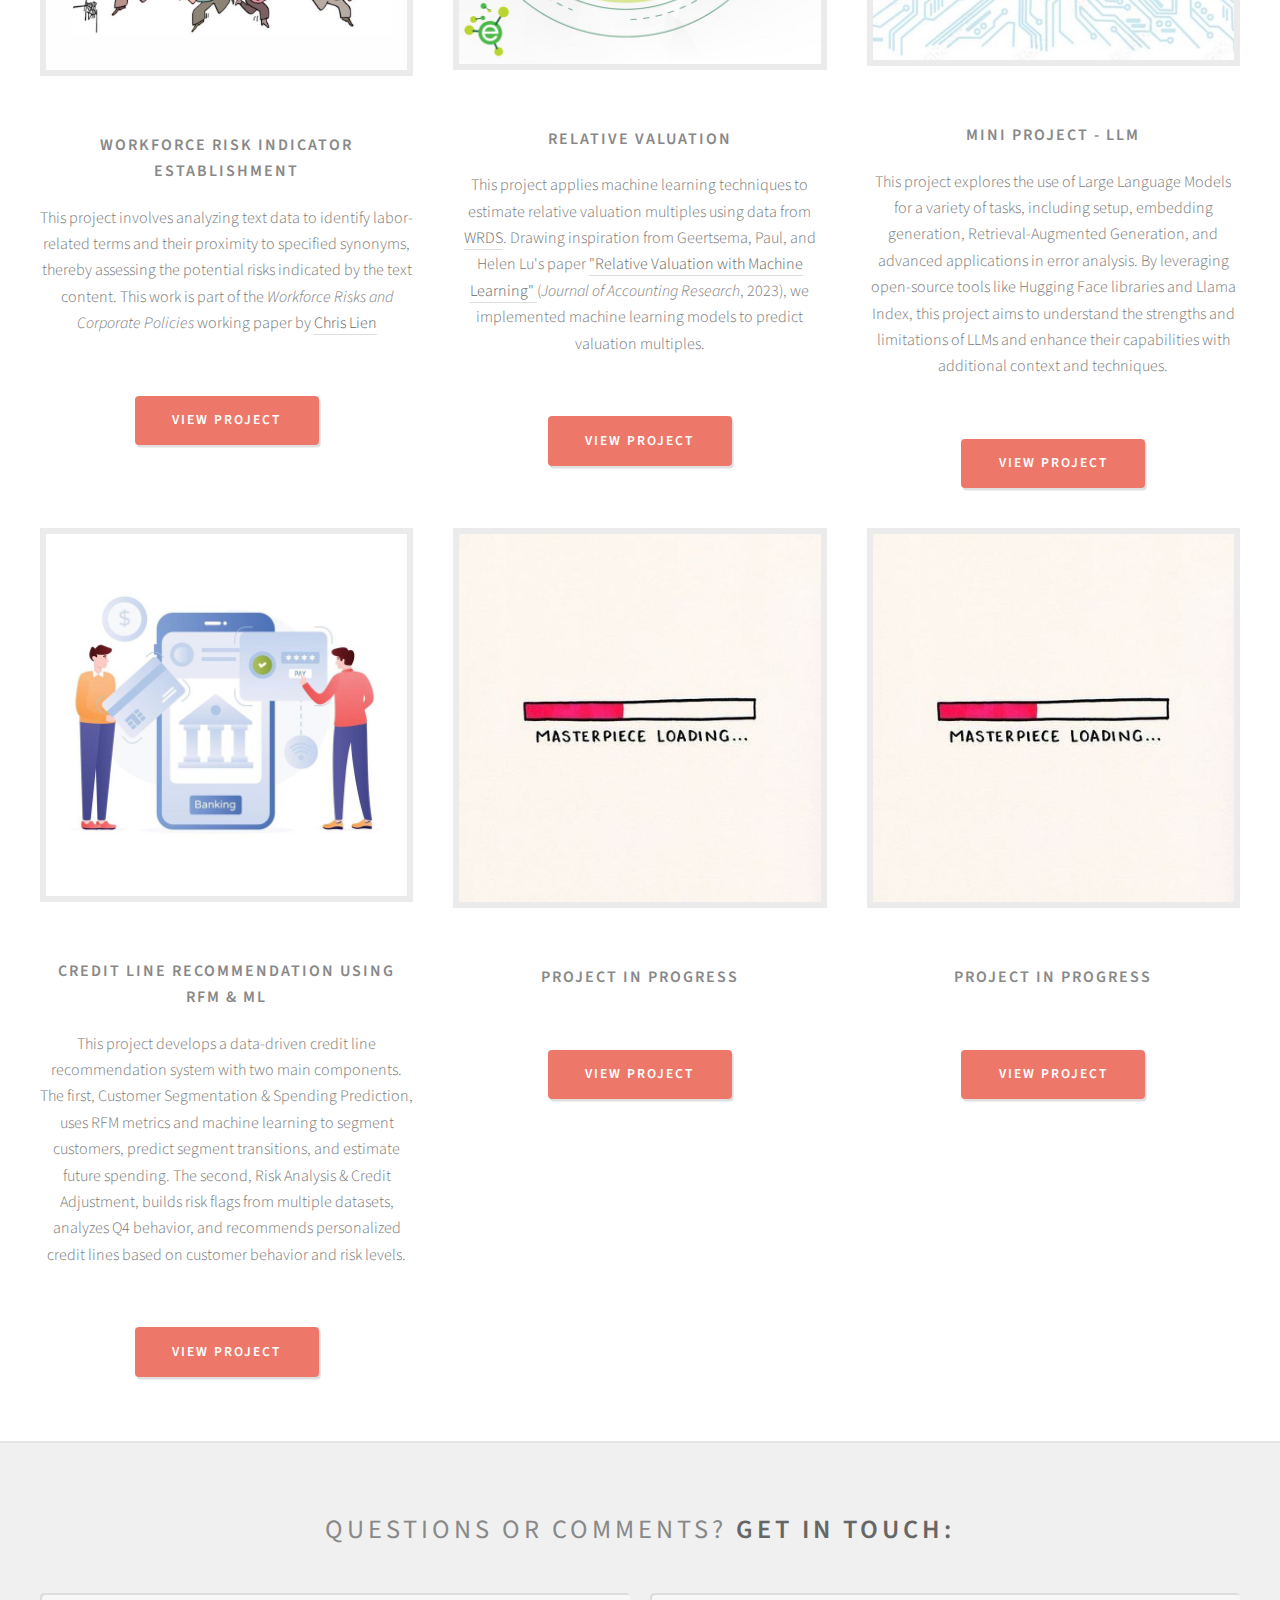
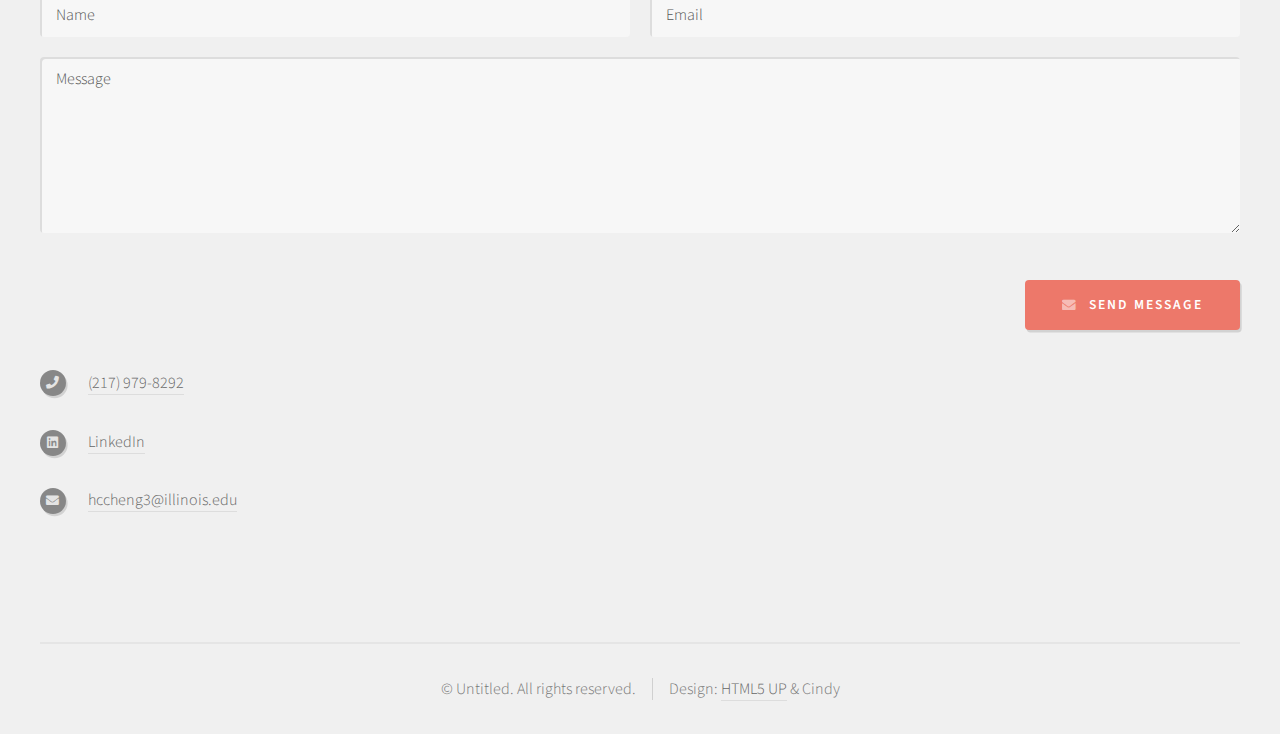
==== commit 2a3fe848: "modified:   aboutme.html 	deleted:    images/bank customer.jpg 	new file:   images/bank.jpg" ====
--- a/aboutme.html
+++ b/aboutme.html
@@ -139,7 +139,7 @@
 
 								<!-- Feature -->
 									<section>
-										<a href="#" class="image featured"><img src="images/bank customer.jpg" alt="" /></a>
+										<a href="#" class="image featured"><img src="images/bank.jpg" alt="" /></a>
 										<header>
 											<h3>Credit Line Recommendation Using RFM & ML</h3>
 										</header>
